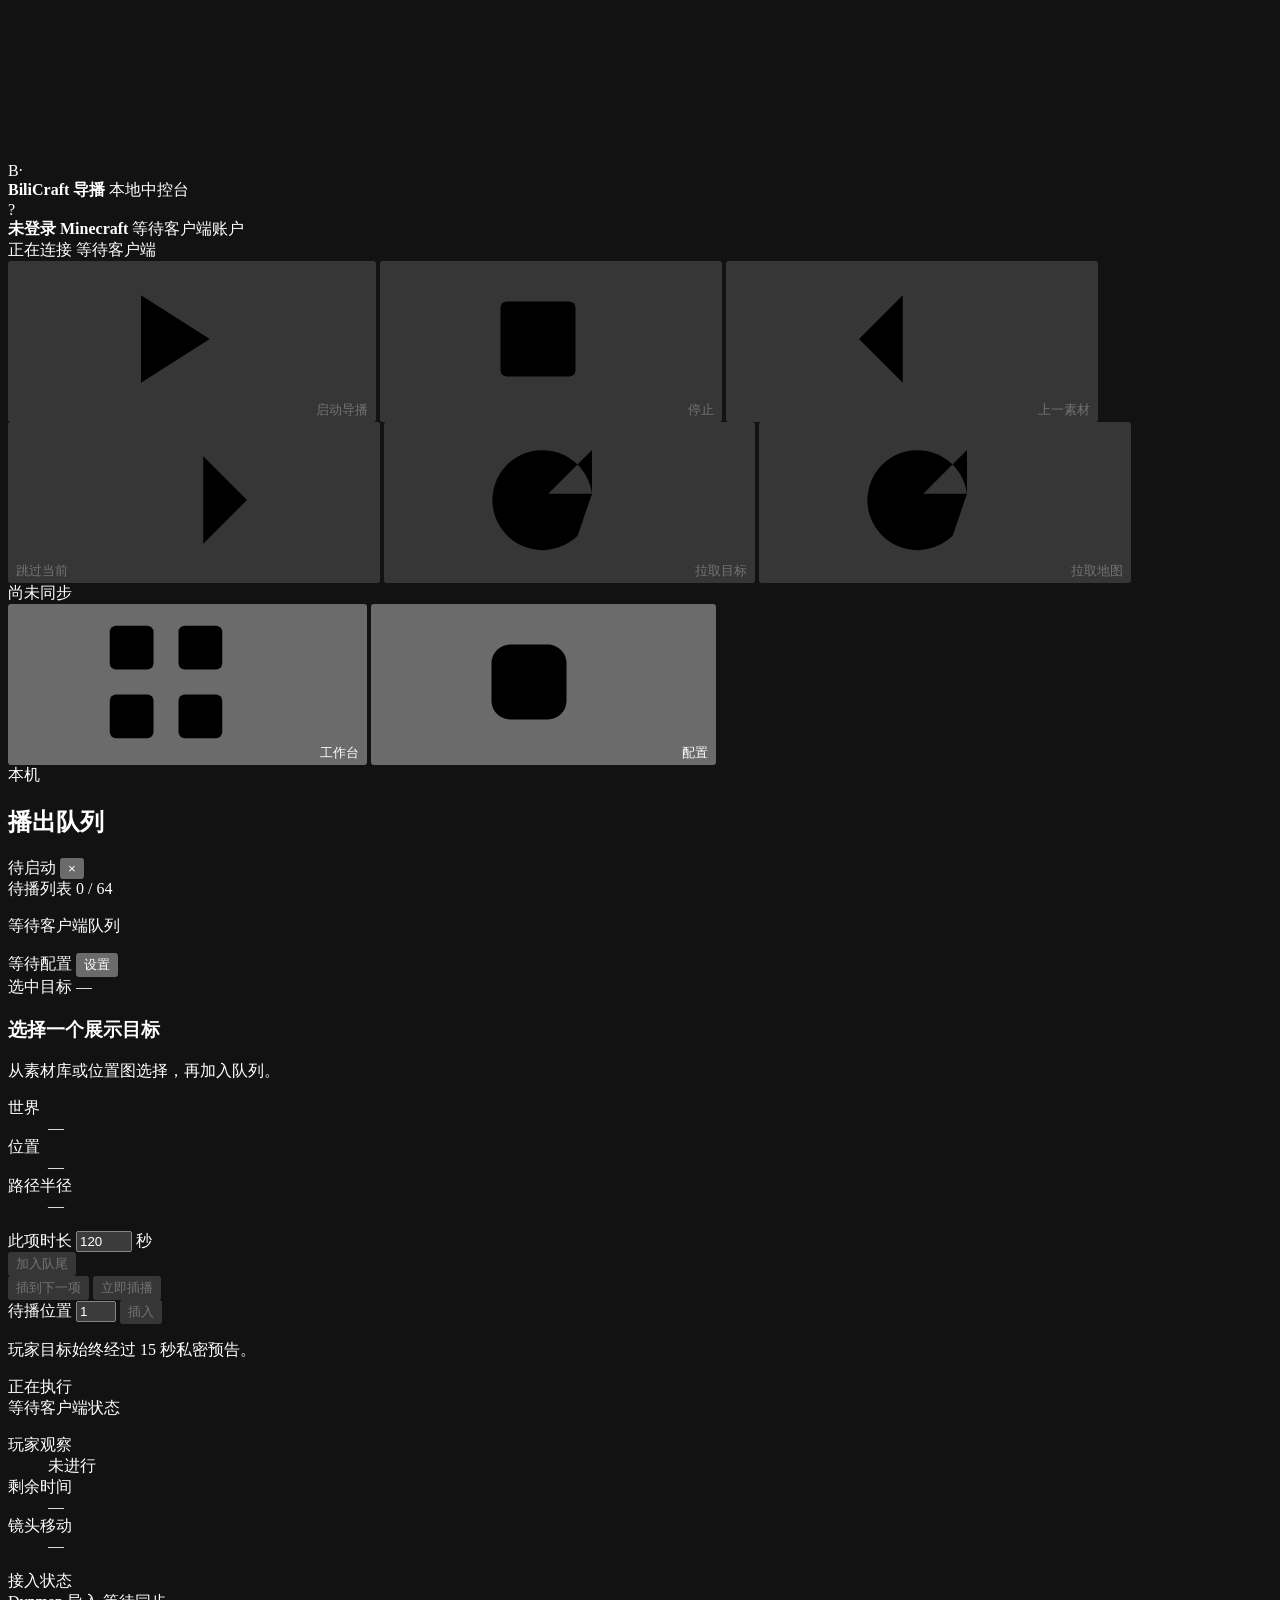
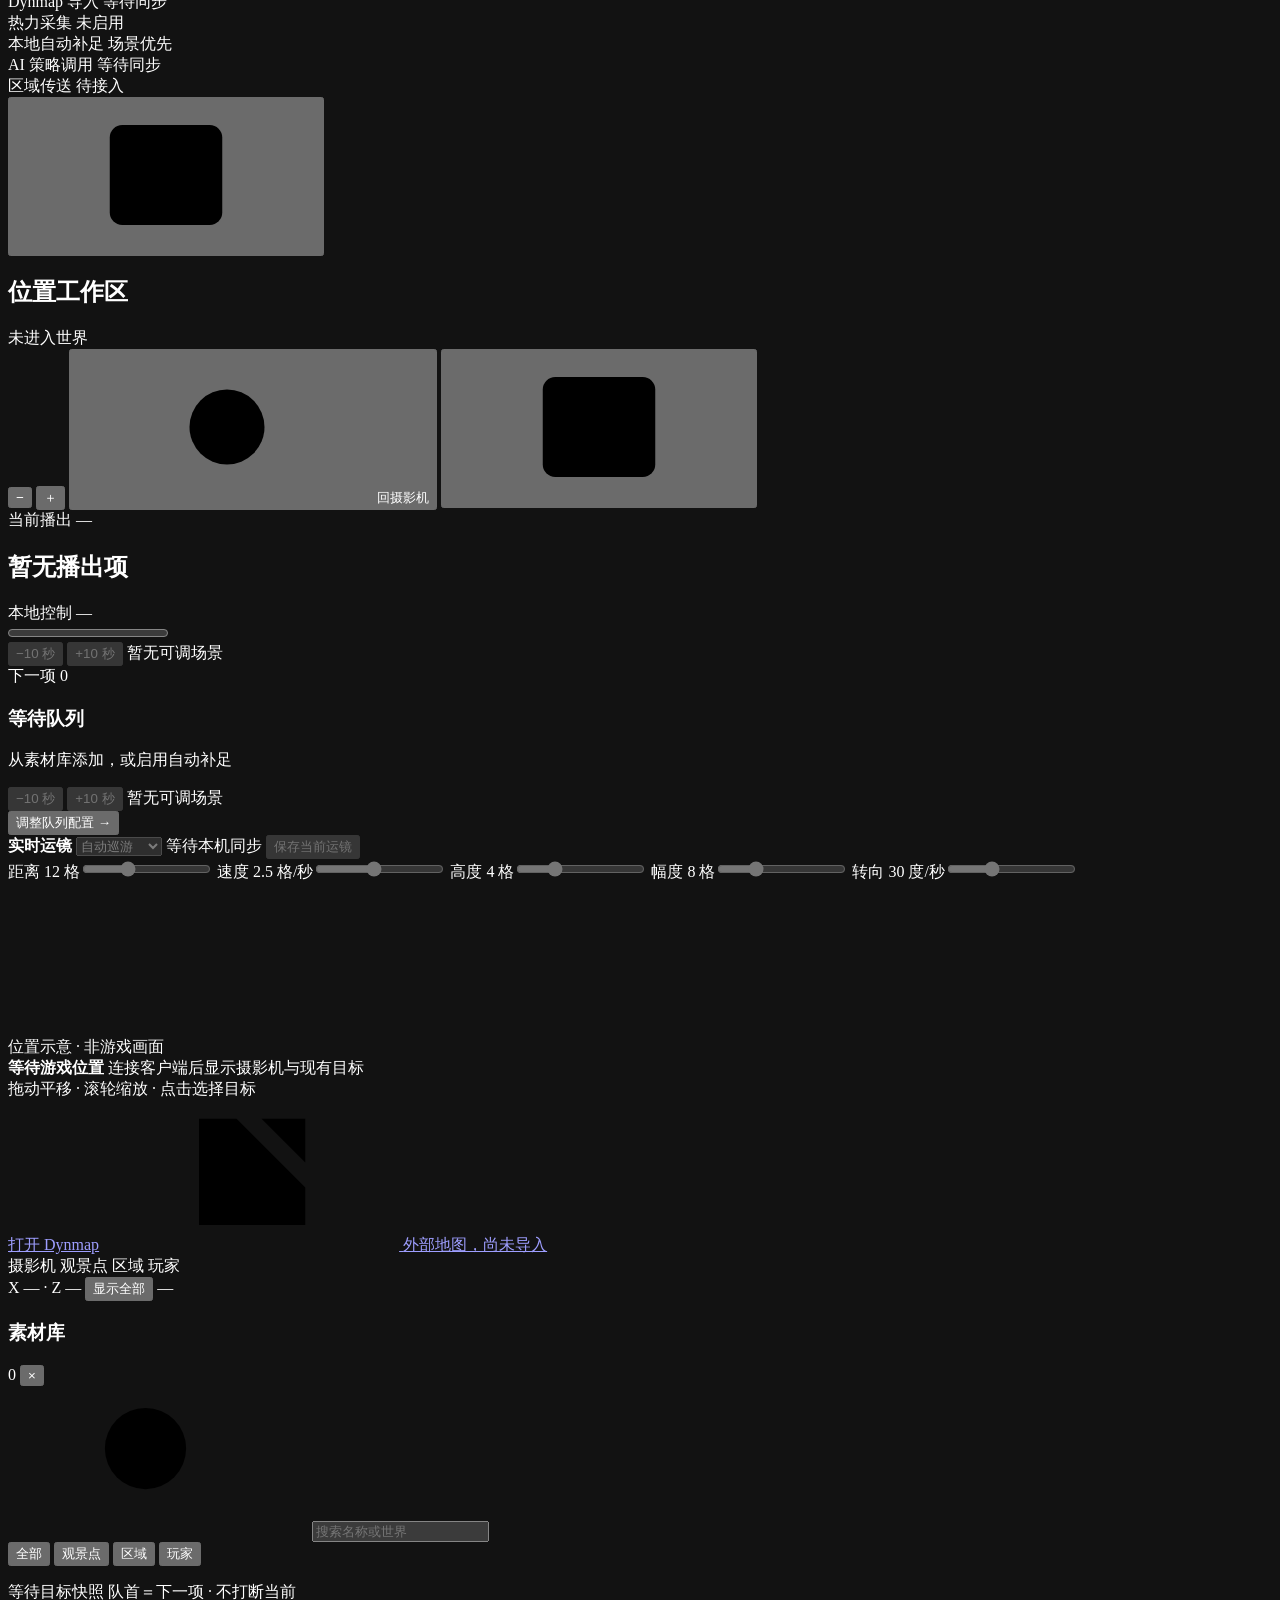
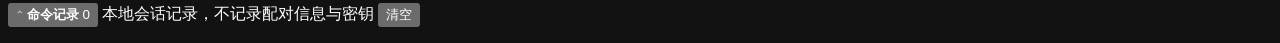
==== client-mod/src/main/resources/assets/bilicraftdirector/control/index.html @ 80de8cc6 "fix: retain full scene library and support same-world scene arrival" ====
<!doctype html>
<html lang="zh-CN">
    <head>
        <meta charset="UTF-8">
        <meta name="viewport" content="width=device-width, initial-scale=1">
        <meta name="color-scheme" content="dark">
        <meta name="referrer" content="no-referrer">
        <title>BiliCraft 导播 · 本地中控</title>
        <link rel="icon" href="data:,">
        <link rel="stylesheet" href="/style.css">
        <script src="/app.js" defer>
        </script>
    </head>
    <body>
        <svg class="icon-defs" xmlns="http://www.w3.org/2000/svg" aria-hidden="true">
            <symbol id="i-grid" viewBox="0 0 24 24">
                <rect x="3" y="3" width="7" height="7" rx="1"/>
                <rect x="14" y="3" width="7" height="7" rx="1"/>
                <rect x="3" y="14" width="7" height="7" rx="1"/>
                <rect x="14" y="14" width="7" height="7" rx="1"/>
            </symbol>
            <symbol id="i-ai" viewBox="0 0 24 24">
                <rect x="6" y="6" width="12" height="12" rx="3"/>
                <path d="M9 1v5m6-5v5M9 18v5m6-5v5M1 9h5m-5 6h5m12-6h5m-5 6h5M10 10h4v4h-4z"/>
            </symbol>
            <symbol id="i-search" viewBox="0 0 24 24">
                <circle cx="10" cy="10" r="6.5"/>
                <path d="m15 15 6 6"/>
            </symbol>
            <symbol id="i-play" viewBox="0 0 24 24">
                <path d="m8 5 11 7-11 7z"/>
            </symbol>
            <symbol id="i-stop" viewBox="0 0 24 24">
                <rect x="6" y="6" width="12" height="12" rx="1"/>
            </symbol>
            <symbol id="i-prev" viewBox="0 0 24 24">
                <path d="m15 5-7 7 7 7"/>
            </symbol>
            <symbol id="i-next" viewBox="0 0 24 24">
                <path d="m9 5 7 7-7 7"/>
            </symbol>
            <symbol id="i-refresh" viewBox="0 0 24 24">
                <path d="M20 11a8 8 0 1 0-2.3 6.7M20 4v7h-7"/>
            </symbol>
            <symbol id="i-focus" viewBox="0 0 24 24">
                <circle cx="12" cy="12" r="6"/>
                <path d="M12 2v5m0 10v5M2 12h5m10 0h5"/>
            </symbol>
            <symbol id="i-panel" viewBox="0 0 24 24">
                <rect x="3" y="4" width="18" height="16" rx="2"/>
                <path d="M9 4v16"/>
            </symbol>
            <symbol id="i-external" viewBox="0 0 24 24">
                <path d="M14 3h7v7m0-7L10 14M10 3H4v17h17v-6"/>
            </symbol>
        </svg>
        <header class="topbar">
            <div class="brand">
                <span class="brand-mark">B<span>·</span>
                </span>
                <div>
                    <strong>BiliCraft 导播</strong>
                    <span class="eyebrow">本地中控台</span>
                </div>
            </div>
            <div id="accountInfo" class="account-info" aria-label="当前 Minecraft 账户">
                <div class="account-avatar">
                    <img id="accountAvatar" alt="当前账户头像" hidden>
                    <span id="accountFallback" aria-hidden="true">?</span>
                </div>
                <div class="account-text">
                    <strong id="accountName">未登录 Minecraft</strong>
                    <span id="accountDetail">等待客户端账户</span>
                </div>
            </div>
            <div class="connection-block">
                <span id="connectionBadge" class="badge offline">
                    <i>
                    </i>
                    <span id="connectionText">正在连接</span>
                </span>
                <span id="serverText" class="server-label">等待客户端</span>
            </div>
            <div class="primary-actions" aria-label="导播控制">
                <button class="button start" id="startButton" data-command="start" disabled>
                    <svg>
                        <use href="#i-play"/>
                    </svg>启动导播</button>
                <button class="button stop" id="stopButton" data-command="stop" disabled>
                    <svg>
                        <use href="#i-stop"/>
                    </svg>停止</button>
                <span class="action-separator">
                </span>
                <button class="button" data-command="previous" title="选择上一素材并立即插播，不回退待播队列" disabled>
                    <svg>
                        <use href="#i-prev"/>
                    </svg>
                    <span>上一素材</span>
                </button>
                <button class="button" data-command="queueSkip" disabled>
                    <span>跳过当前</span>
                    <svg>
                        <use href="#i-next"/>
                    </svg>
                </button>
                <button class="button" id="refreshButton" data-command="refresh" disabled>
                    <svg>
                        <use href="#i-refresh"/>
                    </svg>
                    <span>拉取目标</span>
                </button>
                <button class="button" id="mapRefreshButton" data-command="mapRefresh" title="由客户端直连当前世界已配置的地图外链，手动导入标记与区域" disabled>
                    <svg><use href="#i-refresh"/></svg>
                    <span>拉取地图</span>
                </button>
            </div>
            <span id="lastUpdate" class="last-update">尚未同步</span>
        </header>
        <div class="app-body">
            <nav class="rail" aria-label="主导航">
                <button class="nav-button active" id="workspaceTab" aria-selected="true">
                    <svg>
                        <use href="#i-grid"/>
                    </svg>
                    <span>工作台</span>
                </button>
                <button class="nav-button" id="settingsTab" aria-selected="false">
                    <svg>
                        <use href="#i-ai"/>
                    </svg>
                    <span>配置</span>
                </button>
                <div class="rail-bottom">
                    <span class="local-dot">
                    </span>
                    <span>本机</span>
                </div>
            </nav>
            <main class="main-area">
                <section id="workView" class="work-view" aria-label="导播工作台">
                    <aside class="inspector" aria-label="待播队列与素材操作">
                        <div class="panel-heading">
                            <h2>播出队列</h2>
                            <span id="runState" class="badge">待启动</span>
                            <button class="icon-button close-inspector" id="closeInspector" aria-label="关闭左侧播出队列">×</button>
                        </div>
                        <section class="pending-section">
                            <div class="section-label">待播列表 <span id="queueCapacity">0 / 64</span>
                            </div>
                            <p id="queueStatus" class="field-help">等待客户端队列</p>
                            <div id="pendingQueue" class="pending-queue" role="list" aria-label="待播顺序">
                            </div>
                            <div class="queue-summary">
                                <span id="queueAutoSummary">等待配置</span>
                                <button id="editQueueSettings" class="text-button">设置</button>
                            </div>
                        </section>
                        <section class="inspector-section selection-section">
                            <div class="section-label">选中目标 <span id="selectionKind">—</span>
                            </div>
                            <h3 id="selectionName">选择一个展示目标</h3>
                            <p id="selectionDescription" class="muted">从素材库或位置图选择，再加入队列。</p>
                            <dl class="details-grid">
                                <dt>世界</dt>
                                <dd id="selectionWorld">—</dd>
                                <dt>位置</dt>
                                <dd id="selectionCoordinates">—</dd>
                                <dt>路径半径</dt>
                                <dd id="selectionRadius">—</dd>
                            </dl>
                            <div class="entry-duration-row">
                                <label for="entryDuration">此项时长</label>
                                <input id="entryDuration" type="number" min="30" max="600" step="1" value="120" required>
                                <span id="entryDurationUnit">秒</span>
                            </div>
                            <button id="queueAppend" class="button accent wide" disabled>加入队尾</button>
                            <div class="selection-actions">
                                <button id="queueNext" class="button" disabled>插到下一项</button>
                                <button id="showSelected" class="button" disabled>立即插播</button>
                            </div>
                            <form id="queueInsertForm" class="queue-insert-form">
                                <label for="queuePosition">待播位置</label>
                                <input id="queuePosition" type="number" min="1" max="1" step="1" required value="1">
                                <button id="queueInsert" class="button compact" type="submit" disabled>插入</button>
                            </form>
                            <p id="selectionStatus" class="field-help">玩家目标始终经过 15 秒私密预告。</p>
                        </section>
                        <section class="inspector-section runtime-section">
                            <div class="section-label">正在执行</div>
                            <div id="runtimeStatus" class="runtime-status">等待客户端状态</div>
                            <dl class="details-grid">
                                <dt>玩家观察</dt>
                                <dd id="observationState">未进行</dd>
                                <dt>剩余时间</dt>
                                <dd id="observationCountdown">—</dd>
                                <dt>镜头移动</dt>
                                <dd id="motionState">—</dd>
                            </dl>
                        </section>
                        <section class="inspector-section capability-section">
                            <div class="section-label">接入状态</div>
                            <div>
                                <span>Dynmap 导入</span>
                                <span id="mapCapability">等待同步</span>
                            </div>
                            <div>
                                <span>热力采集</span>
                                <span id="heatCapability">未启用</span>
                            </div>
                            <div>
                                <span>本地自动补足</span>
                                <span>场景优先</span>
                            </div>
                            <div>
                                <span>AI 策略调用</span>
                                <span id="aiCapability">等待同步</span>
                            </div>
                            <div>
                                <span>区域传送</span>
                                <span id="teleportCapability">待接入</span>
                            </div>
                        </section>
                    </aside>
                    <section class="map-workspace" aria-labelledby="mapTitle">
                        <div class="map-toolbar">
                            <div class="map-title">
                                <button class="icon-button inspector-toggle" id="openInspector" aria-label="打开左侧播出队列">
                                    <svg>
                                        <use href="#i-panel"/>
                                    </svg>
                                </button>
                                <h2 id="mapTitle">位置工作区</h2>
                                <span id="mapWorldLabel" class="world-label">未进入世界</span>
                            </div>
                            <div class="map-tools">
                                <button class="icon-button" id="zoomOut" aria-label="缩小">−</button>
                                <button class="icon-button" id="zoomIn" aria-label="放大">＋</button>
                                <button class="button compact" id="centerCamera">
                                    <svg>
                                        <use href="#i-focus"/>
                                    </svg>回摄影机</button>
                                <button id="openLibrary" class="icon-button library-toggle" aria-label="打开右侧素材库">
                                    <svg>
                                        <use href="#i-panel"/>
                                    </svg>
                                </button>
                            </div>
                        </div>
                        <div class="broadcast-strip" aria-label="当前播出与下一项">
                            <section class="on-air-block">
                                <div class="broadcast-eyebrow">
                                    <span class="on-air-indicator">
                                    </span>
                                    <span id="currentEntryLabel">当前播出</span>
                                    <span id="currentEntrySource" class="source-tag">—</span>
                                </div>
                                <h2 id="currentEntryName">暂无播出项</h2>
                                <div class="broadcast-meta">
                                    <span id="currentEntryKind">本地控制</span>
                                    <span id="currentEntryTime">—</span>
                                </div>
                                <progress id="currentEntryProgress" class="broadcast-progress" max="100" value="0" aria-label="当前播出项进度">
                                </progress>
                                <div class="duration-adjustments" aria-label="调整当前播出时长">
                                    <button class="duration-adjust" type="button" data-duration-card="current" data-delta-seconds="-10" aria-label="当前播出减少10秒" title="当前播出减少10秒，不低于30秒总时长" disabled>−10 秒</button>
                                    <button class="duration-adjust" type="button" data-duration-card="current" data-delta-seconds="10" aria-label="当前播出增加10秒" title="当前播出增加10秒，不超过600秒总时长" disabled>+10 秒</button>
                                    <span id="currentDurationHint" class="duration-hint">暂无可调场景</span>
                                </div>
                            </section>
                            <section class="up-next-block">
                                <div class="broadcast-eyebrow">下一项 <span id="pendingCount" class="count">0</span>
                                </div>
                                <h3 id="nextEntryName">等待队列</h3>
                                <p id="nextEntryMeta">从素材库添加，或启用自动补足</p>
                                <div class="duration-adjustments" aria-label="调整下一项时长">
                                    <button class="duration-adjust" type="button" data-duration-card="next" data-delta-seconds="-10" aria-label="下一项减少10秒" title="下一项减少10秒，不低于30秒；不会自动开播" disabled>−10 秒</button>
                                    <button class="duration-adjust" type="button" data-duration-card="next" data-delta-seconds="10" aria-label="下一项增加10秒" title="下一项增加10秒，不超过600秒；不会自动开播" disabled>+10 秒</button>
                                    <span id="nextDurationHint" class="duration-hint">暂无可调场景</span>
                                </div>
                                <button class="text-button" id="openQueueSettings">调整队列配置 →</button>
                            </section>
                        </div>
                        <section class="live-camera-panel" aria-label="实时运镜">
                            <div class="live-camera-heading">
                                <strong>实时运镜</strong>
                                <select id="liveCameraMode" aria-label="实时运镜模式" disabled>
                                    <option value="AUTO">自动巡游</option>
                                    <option value="FOLLOW">后侧跟拍</option>
                                    <option value="ORBIT">环绕</option>
                                    <option value="DOLLY">推进 / 拉远</option>
                                    <option value="TRUCK">横移</option>
                                    <option value="CRANE">升降</option>
                                    <option value="PAN">摇镜</option>
                                    <option value="STATIC">固定机位</option>
                                </select>
                                <span id="liveCameraStatus">等待本机同步</span>
                                <button id="saveLiveCamera" class="button compact" disabled>保存当前运镜</button>
                            </div>
                            <div class="live-camera-sliders">
                                <label>距离 <output id="liveRadiusValue">12 格</output><input id="liveRadius" data-camera-setting="radius" aria-label="实时镜头距离" type="range" min="6" max="24" step="0.5" value="12" disabled></label>
                                <label>速度 <output id="liveSpeedValue">2.5 格/秒</output><input id="liveSpeed" data-camera-setting="speed" aria-label="实时移动速度" type="range" min="0.5" max="5" step="0.1" value="2.5" disabled></label>
                                <label>高度 <output id="liveHeightOffsetValue">4 格</output><input id="liveHeightOffset" data-camera-setting="heightOffset" aria-label="实时机位高度" type="range" min="1" max="12" step="0.5" value="4" disabled></label>
                                <label>幅度 <output id="liveMotionAmplitudeValue">8 格</output><input id="liveMotionAmplitude" data-camera-setting="motionAmplitude" aria-label="实时运动幅度" type="range" min="2" max="24" step="0.5" value="8" disabled></label>
                                <label>转向 <output id="liveTurnRateDegreesPerSecondValue">30 度/秒</output><input id="liveTurnRateDegreesPerSecond" data-camera-setting="turnRateDegreesPerSecond" aria-label="实时转向速度" type="range" min="6" max="80" step="1" value="30" disabled></label>
                            </div>
                        </section>
                        <div class="map-canvas-wrap" id="mapContainer">
                            <canvas id="mapCanvas" role="img" aria-label="摄影机与展示目标的位置示意图">
                            </canvas>
                            <div class="map-caption">
                                <span class="small-dot">
                                </span>位置示意 · 非游戏画面</div>
                            <div class="map-empty" id="mapEmpty">
                                <strong>等待游戏位置</strong>
                                <span>连接客户端后显示摄影机与现有目标</span>
                            </div>
                            <div class="map-help">拖动平移 · 滚轮缩放 · 点击选择目标</div>
                            <a id="dynmapLink" class="dynmap-link" href="https://map.bilicraft.com/s2/hyperion/" target="_blank" rel="noopener noreferrer">打开 Dynmap<svg>
                                    <use href="#i-external"/>
                                </svg>
                                <span>外部地图，尚未导入</span>
                            </a>
                        </div>
                        <div class="map-footer">
                            <div class="map-legend">
                                <span>
                                    <i class="legend-camera">
                                    </i>摄影机</span>
                                <span>
                                    <i class="kind-dot viewpoint">
                                    </i>观景点</span>
                                <span>
                                    <i class="kind-dot area">
                                    </i>区域</span>
                                <span>
                                    <i class="kind-dot player">
                                    </i>玩家</span>
                            </div>
                            <span id="cursorCoordinates" class="coordinates">X — · Z —</span>
                            <button id="fitTargets" class="text-button">显示全部</button>
                            <span id="mapScale" class="scale-label">—</span>
                        </div>
                    </section>
                    <aside class="target-library" aria-labelledby="libraryTitle">
                        <div class="panel-heading">
                            <h1 id="libraryTitle">素材库</h1>
                            <span id="targetCount" class="count">0</span>
                            <button class="icon-button close-library" id="closeLibrary" aria-label="关闭右侧素材库">×</button>
                        </div>
                        <label class="search-box">
                            <svg>
                                <use href="#i-search"/>
                            </svg>
                            <input id="targetSearch" type="search" placeholder="搜索名称或世界" autocomplete="off" aria-label="搜索展示目标">
                        </label>
                        <div class="target-filters" aria-label="目标分类">
                            <button class="active" data-kind="ALL" aria-pressed="true">全部</button>
                            <button data-kind="VIEWPOINT" aria-pressed="false">观景点</button>
                            <button data-kind="AREA" aria-pressed="false">区域</button>
                            <button data-kind="PLAYER" aria-pressed="false">玩家</button>
                        </div>
                        <ul id="targetsList" class="targets-list" aria-label="展示目标列表">
                        </ul>
                        <div class="library-footer">
                            <span id="targetSource">等待目标快照</span>
                            <span>队首＝下一项 · 不打断当前</span>
                        </div>
                    </aside>
                </section>
                <section id="settingsView" class="settings-view" hidden aria-labelledby="settingsTitle">
                    <header class="settings-page-heading">
                        <div>
                            <span class="eyebrow">CLIENT CONFIGURATION</span>
                            <h1 id="settingsTitle">本机配置</h1>
                            <p>所有已实现的本机设置集中在这里。编辑草稿独立保留，应用后由客户端保存。</p>
                        </div>
                        <span class="badge" id="settingsConnection">等待同步</span>
                    </header>
                    <nav class="settings-tabs" aria-label="配置分类">
                        <button data-config-tab="camera" class="active" aria-pressed="true">运镜</button>
                        <button data-config-tab="queue" aria-pressed="false">队列</button>
                        <button data-config-tab="ai" aria-pressed="false">AI 提供方</button>
                        <button data-config-tab="map" aria-pressed="false">地图数据</button>
                        <button data-config-tab="rules" aria-pressed="false">规则与能力</button>
                    </nav>
                    <section id="cameraConfig" class="configuration-panel" aria-label="运镜配置">
                        <div class="configuration-heading">
                            <h2>运镜参数</h2>
                            <p>选择镜头模式并调整构图。客户端负责平滑移动，场景机位受各自路径范围限制。</p>
                        </div>
                        <div class="configuration-columns">
                            <section class="configuration-card camera-settings-card">
                                <div class="section-label">镜头参数 <span id="cameraDraftStatus">已同步</span>
                                </div>
                                <form id="cameraForm">
                                    <label class="slider-label" for="cameraMode">运镜模式</label>
                                    <select id="cameraMode" class="camera-mode-select">
                                        <option value="AUTO">自动 · 区域巡游 / 静止环绕 / 移动跟拍</option>
                                        <option value="FOLLOW">跟拍 · 保持目标后侧机位</option>
                                        <option value="ORBIT">环绕 · 围绕目标缓慢旋转</option>
                                        <option value="DOLLY">推进 / 拉远 · 往返改变距离</option>
                                        <option value="TRUCK">横移 · 沿目标侧面移动</option>
                                        <option value="CRANE">升降 · 保持水平机位上下移动</option>
                                        <option value="PAN">摇镜 · 固定机位左右扫视</option>
                                        <option value="STATIC">固定机位 · 持续朝向目标</option>
                                    </select>
                                    <p id="cameraModeHelp" class="field-help camera-mode-help"></p>
                                    <label class="slider-label" for="radiusRange">镜头距离 <span>格</span>
                                    </label>
                                    <div class="slider-control">
                                        <input id="radiusRange" type="range" min="6" max="24" step="1" value="12">
                                        <input id="radiusNumber" type="number" min="6" max="24" step="any" required value="12" aria-label="镜头距离数值">
                                    </div>
                                    <label class="slider-label" for="speedRange">移动速度 <span>格 / 秒</span>
                                    </label>
                                    <div class="slider-control">
                                        <input id="speedRange" type="range" min="0.5" max="5" step="0.5" value="2.5">
                                        <input id="speedNumber" type="number" min="0.5" max="5" step="any" required value="2.5" aria-label="移动速度数值">
                                    </div>
                                    <label class="slider-label" for="heightOffsetRange">机位高度偏移 <span>格</span></label>
                                    <div class="slider-control">
                                        <input id="heightOffsetRange" type="range" min="1" max="12" step="0.5" value="4">
                                        <input id="heightOffsetNumber" type="number" min="1" max="12" step="any" required value="4" aria-label="机位高度偏移数值">
                                    </div>
                                    <label class="slider-label" for="motionAmplitudeRange">运动幅度 <span>格</span></label>
                                    <div class="slider-control">
                                        <input id="motionAmplitudeRange" type="range" min="2" max="24" step="1" value="8">
                                        <input id="motionAmplitudeNumber" type="number" min="2" max="24" step="any" required value="8" aria-label="运动幅度数值">
                                    </div>
                                    <label class="slider-label" for="turnRateDegreesPerSecondRange">转向速度上限 <span>度 / 秒</span></label>
                                    <div class="slider-control">
                                        <input id="turnRateDegreesPerSecondRange" type="range" min="6" max="80" step="1" value="30">
                                        <input id="turnRateDegreesPerSecondNumber" type="number" min="6" max="80" step="any" required value="30" aria-label="转向速度上限数值">
                                    </div>
                                    <div class="form-actions">
                                        <button id="saveCamera" class="button" type="submit" disabled>应用并保存</button>
                                        <button class="text-button" id="resetCamera" type="button">放弃草稿</button>
                                    </div>
                                </form>
                                <p id="cameraActual" class="field-help">等待客户端参数</p>
                                <p class="field-help">模式或距离改变后会平滑前往新机位；参数不会自动启动导播。</p>
                            </section>
                            <aside class="configuration-notes">
                                <h3>应用范围</h3>
                                <p>应用并保存后，由 Mod 的同一运镜入口执行。不会启动已经停止的导播。</p>
                                <dl>
                                    <dt>镜头距离</dt>
                                    <dd>6–24 格，数值框支持小数；景点按路径半径收紧。</dd>
                                    <dt>移动速度</dt>
                                    <dd>0.5–5 格 / 秒</dd>
                                    <dt>高度与运动幅度</dt>
                                    <dd>高度偏移 1–12 格；幅度 2–24 格，用于推进、横移、升降、摇镜及自动区域巡游。路径范围不足时自动收紧。</dd>
                                    <dt>转向速度</dt>
                                    <dd>6–80 度 / 秒，越低转头越舒缓。移动速度与转头速度独立调整。</dd>
                                </dl>
                                <p>固定机位和摇镜会先平滑前往机位，再保持位置。跟拍用于玩家时保持后侧构图；用于场景时保持入镜方向。</p>
                                <p>输入界面、玩家预告或权限条件需要暂停时，运镜会继续服从客户端与服务器检查。</p>
                            </aside>
                        </div>
                    </section>
                    <section id="queueConfig" class="configuration-panel" hidden aria-label="队列配置">
                        <div class="configuration-heading">
                            <h2>队列与自动补足</h2>
                            <p>人工安排优先保留；自动候选仅补在队尾，不重排人工项。</p>
                        </div>
                        <div class="configuration-columns">
                            <section class="configuration-card">
                                <form id="queueSettingsForm">
                                    <div class="form-section-heading">
                                        <h3>默认排播方式</h3>
                                        <span id="queueDraftStatus">等待同步</span>
                                    </div>
                                    <label class="checkbox-row prominent-checkbox">
                                        <input id="queueAutoFill" type="checkbox" checked>
                                        <span>自动向队尾补足候选</span>
                                    </label>
                                    <p class="field-help">只从当前世界可用素材补足；候选不足时如实保留空缺。</p>
                                    <label class="setting-label" for="queueBufferSize">前向缓存数量 <span>项</span>
                                    </label>
                                    <input id="queueBufferSize" class="setting-number" type="number" min="1" max="12" step="1" required value="4">
                                    <p class="field-help">默认 4 项，可设置 1–12 项。队列总上限 64 项。</p>
                                    <label class="setting-label" for="queueSceneDuration">默认场景时长 <span>秒</span>
                                    </label>
                                    <input id="queueSceneDuration" class="setting-number" type="number" min="30" max="600" step="1" required value="120">
                                    <p class="field-help">用于观景点与巡游区域。玩家默认随机计划 180–480 秒，可在加入时指定或用 ±10 秒调整，播出时由服务器核准。</p>
                                    <div class="form-actions">
                                        <button id="saveQueueSettings" class="button accent" type="submit" disabled>应用并保存</button>
                                        <button id="resetQueueSettings" class="button" type="button">放弃草稿</button>
                                    </div>
                                    <p id="queueSettingsActual" class="field-help">等待客户端配置</p>
                                </form>
                            </section>
                            <aside class="configuration-notes">
                                <h3>短队列，而非整晚脚本</h3>
                                <p>自动补足只准备后面几项。新增、插入、上移、下移与移除都由客户端维护同一条队列。</p>
                                <p>场景与玩家候选同时可用时，按 80:20 倾向补足；候选不足时使用另一类。每几项的实际比例会有变化。</p>
                                <p>停止导播后，编辑队列不会自动开播；再次启动仍需要明确操作。</p>
                                <dl>
                                    <dt>人工素材</dt>
                                    <dd>标记为“手动”</dd>
                                    <dt>本地自动补足</dt>
                                    <dd>标记为“自动”</dd>
                                    <dt>AI 选点</dt>
                                    <dd>后续接入，仅参与短决策</dd>
                                </dl>
                            </aside>
                        </div>
                    </section>
                    <section id="aiConfig" class="configuration-panel" hidden aria-label="AI 提供方配置">
                        <div class="configuration-heading">
                            <h2>AI 策略提供方 <span id="aiStrategyBadge" class="badge">等待同步</span>
                            </h2>
                            <p>AI 仅选择队列候选，本地完成运镜。默认关闭；启用后按需发起短决策，调用间隔至少 60 秒。</p>
                        </div>
                        <div class="ai-content">
                            <section class="ai-editor">
                                <div class="provider-tabs" aria-label="AI 提供方">
                                    <button data-provider="DEEPSEEK" class="active" aria-pressed="true">
                                        <strong>DeepSeek</strong>
                                        <span>DS</span>
                                    </button>
                                    <button data-provider="OPENAI" aria-pressed="false">
                                        <strong>OpenAI</strong>
                                        <span>GPT</span>
                                    </button>
                                </div>
                                <form id="aiForm">
                                    <div class="form-section-heading">
                                        <h2 id="aiProviderTitle">DeepSeek 配置</h2>
                                        <span id="aiDraftStatus">等待同步</span>
                                    </div>
                                    <label class="checkbox-row ai-enable-row">
                                        <input id="aiEnabled" type="checkbox">
                                        <span>启用 AI 策略选点</span>
                                    </label>
                                    <p class="field-help">随本次配置保存。需完整的地址、模型和密钥；导播停止时不发起策略请求，失败时使用本地选点。</p>
                                    <label for="apiBase">API 基础地址</label>
                                    <input id="apiBase" type="text" inputmode="url" maxlength="1024" autocomplete="off" spellcheck="false" placeholder="https://…">
                                    <p class="field-help">支持 HTTP(S) 基础地址，不包含查询参数、片段或账号密码。</p>
                                    <label for="apiModel">模型 ID</label>
                                    <input id="apiModel" type="text" maxlength="256" autocomplete="off" spellcheck="false" placeholder="填写账号可用的模型 ID">
                                    <p class="field-help">可手填，或保存地址与密钥后测试连接并从返回列表选择。列表可用不代表支持策略调用。</p>
                                    <div class="ai-model-tools">
                                        <button id="testAi" type="button" class="button compact" disabled>测试已保存的连接</button>
                                        <select id="aiModelList" aria-label="连接测试返回的模型列表" disabled>
                                            <option value="">测试后选择模型</option>
                                        </select>
                                    </div>
                                    <p id="aiTestStatus" class="field-help" role="status">连接测试仅请求模型列表，不发起聊天或启用策略。</p>
                                    <div class="label-row">
                                        <label for="apiKey">API Key</label>
                                        <span id="keyPresence" class="muted">尚未同步</span>
                                    </div>
                                    <input id="apiKey" type="password" maxlength="4096" autocomplete="off" spellcheck="false" aria-label="API Key，内容始终遮挡">
                                    <p class="field-help">留空保留已有密钥。支持粘贴，禁止复制或剪切；页面不会读取已保存密钥。</p>
                                    <label class="checkbox-row">
                                        <input id="clearKey" type="checkbox">
                                        <span>明确清除该提供方已保存的密钥</span>
                                    </label>
                                    <div class="form-actions">
                                        <button id="saveAi" type="submit" class="button accent" disabled>保存到客户端本机</button>
                                        <button id="resetAi" type="button" class="button">放弃当前草稿</button>
                                        <span id="aiSaveStatus" class="muted">等待配置状态</span>
                                    </div>
                                </form>
                            </section>
                            <aside class="ai-notes">
                                <h2>配置与运行状态</h2>
                                <dl>
                                    <dt>当前保存的提供方</dt>
                                    <dd id="aiSavedProvider">—</dd>
                                    <dt>本机配置</dt>
                                    <dd id="aiConfigStatus">等待同步</dd>
                                    <dt>模型策略</dt>
                                    <dd id="aiRuntimeStatus">等待同步</dd>
                                    <dt>最近策略状态</dt>
                                    <dd id="aiLastStatus">—</dd>
                                    <dt>下次请求最早</dt>
                                    <dd id="aiNextRequest">—</dd>
                                    <dt>本次会话策略请求</dt>
                                    <dd id="aiRequests">0 次</dd>
                                    <dt>输入 / 输出 Token</dt>
                                    <dd id="aiTokenUsage">0 / 0</dd>
                                    <dt>合计 Token</dt>
                                    <dd id="aiTotalTokens">0</dd>
                                    <dt>用量未返回的请求</dt>
                                    <dd id="aiUnreportedRequests">0 次</dd>
                                </dl>
                                <div class="note-block">
                                    <h3>游戏控制仍由 Mod 执行</h3>
                                    <p>AI 仅建议目标，本地负责移动与运镜。玩家观察的预告、拒绝和世界规则始终生效；人工插入和调整的队列不被 AI 重排。</p>
                                </div>
                                <div class="note-block">
                                    <h3>密钥只留在本机</h3>
                                    <p>密钥仅在保存时提交给此客户端，不发送给游戏服务器。请勿分享包含本机密钥的配置文件。</p>
                                </div>
                            </aside>
                        </div>
                        <section class="decision-preview">
                            <div class="form-section-heading">
                                <h3>AI 决策协议 · 只读预览</h3>
                                <span class="badge warning">不代表实际调用</span>
                            </div>
                            <p>Mod 先过滤不可用素材并评分，AI 只从少量候选返回短 ID，完成一次短决策。此处显示当前请求预览，不代表已有计费调用。</p>
                            <pre id="aiDecisionPreview">等待客户端提供协议预览</pre>
                        </section>
                    </section>
                    <section id="mapConfig" class="configuration-panel" hidden aria-label="地图数据配置与缓存">
                        <div class="configuration-heading">
                            <h2>当前世界地图数据 <span id="mapStatusBadge" class="badge">等待同步</span></h2>
                            <p>为当前服务器与世界保存 Dynmap 外链，客户端直接导入标记和区域。没有导播服务也能配置和拉取，缓存保存在本机。</p>
                        </div>
                        <div class="configuration-columns">
                            <section class="configuration-card">
                                <form id="mapSettingsForm" class="map-settings-form">
                                    <div class="form-section-heading">
                                        <h3>本机地图来源</h3>
                                        <span id="mapDraftStatus">等待同步</span>
                                    </div>
                                    <p id="mapSettingsScope" class="field-help">进入世界后可配置此服务器与世界的地图来源。</p>
                                    <label for="mapLocalBaseUrl">Dynmap 基础 URL</label>
                                    <input id="mapLocalBaseUrl" type="text" inputmode="url" maxlength="1024" autocomplete="off" spellcheck="false" placeholder="https://map.bilicraft.com/s2/hyperion/" disabled>
                                    <p class="field-help">填写地图首页所在地址，不填瓦片或 JSON 文件地址；不包含账号密码、查询参数或片段。</p>
                                    <label for="mapLocalWorld">Dynmap 世界名</label>
                                    <input id="mapLocalWorld" type="text" maxlength="128" autocomplete="off" spellcheck="false" placeholder="例如 Paralon，以 Dynmap 实际世界名为准" disabled>
                                    <p class="field-help">可与游戏世界名不同。本机来源优先；清除后可使用导播服务提供的来源。</p>
                                    <div class="form-actions">
                                        <button id="saveMapSettings" type="submit" class="button accent" disabled>保存本机来源</button>
                                        <button id="resetMapSettings" type="button" class="button" disabled>放弃草稿</button>
                                        <button id="clearMapSettings" type="button" class="text-button" disabled>清空本机来源</button>
                                    </div>
                                    <p class="field-help">保存不会联网下载。保存后点击下方「拉取当前世界地图」；清除时将两个字段同时留空并保存。</p>
                                </form>
                                <dl class="map-data-details">
                                    <dt>当前世界</dt><dd id="mapConfigWorld">—</dd>
                                    <dt>导播服务</dt><dd id="mapServiceStatus">等待同步</dd>
                                    <dt>当前生效来源</dt><dd id="mapSourceKind">等待同步</dd>
                                    <dt>Dynmap 世界映射</dt><dd id="mapMappingStatus">等待同步</dd>
                                    <dt>地图外链</dt><dd id="mapSourceUrl">尚未配置</dd>
                                    <dt>本机导入景点</dt><dd id="mapSceneCount">0 项</dd>
                                    <dt>本机缓存时间</dt><dd id="mapFetchedAt">尚未导入</dd>
                                </dl>
                                <p id="mapImportDetail" class="field-help" role="status">进入观察者模式后，可保存本机来源并手动导入地图。</p>
                                <div class="form-actions">
                                    <button id="mapConfigRefresh" type="button" class="button accent" data-command="mapRefresh" disabled>拉取当前世界地图</button>
                                </div>
                            </section>
                            <aside class="configuration-notes">
                                <h3>本机独立使用</h3>
                                <p>本地巡游、景点队列、AI 选点与运镜均由 Mod 执行。地图来源按服务器地址与游戏世界分别保存，切换服务器或世界会清理未保存草稿。</p>
                                <h3>服务端配置</h3>
                                <p id="mapAdminHelp">管理员使用 <code>/director map set &lt;实际允许世界名&gt; &lt;Dynmap 世界名&gt; &lt;地图基础 URL&gt;</code> 设置对应关系；使用 <code>/director map status &lt;世界名&gt;</code> 查询，<code>/director map clear &lt;世界名&gt;</code> 清除。游戏连接仅下发这份外链信息。</p>
                                <h3>按需更新，低负载</h3>
                                <p>点击按钮后由客户端直连地图外链，不经游戏服务器下载或传输地图 JSON；页面轮询只读取本机状态。当前未启用持续热力采集。</p>
                                <h3>没有导播服务时</h3>
                                <p>照常使用本机地图来源、观景缓存、巡游与队列。玩家跟随仍须由导播服务授权，不会在本地模式下启动。</p>
                            </aside>
                        </div>
                    </section>
                    <section id="rulesConfig" class="configuration-panel" hidden aria-label="服务器规则与接入能力">
                        <div class="configuration-heading">
                            <h2>规则与接入能力</h2>
                            <p>本地巡游、地图、AI 选点、队列与运镜可独立运行；玩家跟随须由服务器负责预告、拒绝与授权。</p>
                        </div>
                        <div class="rules-grid">
                            <article>
                                <span class="rule-number">15 秒</span>
                                <h3>玩家观察预告</h3>
                                <p>定向私密通知后等待服务器授权；玩家可以点击拒绝或加入长期黑名单。</p>
                            </article>
                            <article>
                                <span class="rule-number">10 秒</span>
                                <h3>无动作退出</h3>
                                <p>连续无移动、明显转头或交互时退出玩家观察。</p>
                            </article>
                            <article>
                                <span class="rule-number">服务器权威</span>
                                <h3>拒绝与黑名单</h3>
                                <p>拒绝 24 小时、普通结束 30 分钟冷却；长期黑名单由服务器持久保存。</p>
                            </article>
                            <article>
                                <span class="rule-number">同世界 OP 传送</span>
                                <h3>世界与目标边界</h3>
                                <p>当前世界的场景无需预先加载。远处场景由本人账号发送传送命令，到位后运镜；仍检查世界边界和已知排除区，不自动跨世界。玩家观察继续服从服务端预告与授权。</p>
                            </article>
                        </div>
                        <section class="configuration-card capability-table">
                            <h3>数据与执行能力</h3>
                            <dl>
                                <dt>Dynmap 导入</dt>
                                <dd id="mapRulesStatus">本机配置优先，仅手动直连外链导入，缓存保存在本机</dd>
                                <dt>持续热力采集</dt>
                                <dd>默认关闭，当前未实现采集分析</dd>
                                <dt>AI 策略调用</dt>
                                <dd id="aiRulesStatus">默认关闭，启用后仅选择队列候选；失败回退本地策略</dd>
                                <dt>区域传送</dt>
                                <dd id="teleportRulesStatus">等待客户端同步传送能力</dd>
                            </dl>
                        </section>
                    </section>
                </section>
            </main>
        </div>
        <section id="logPanel" class="log-panel collapsed" aria-label="命令记录">
            <div class="log-heading">
                <button id="logToggle" class="log-toggle" aria-expanded="false">
                    <span class="chevron">⌃</span>
                    <strong>命令记录</strong>
                    <span id="logCount" class="count">0</span>
                </button>
                <span id="logLatest" class="log-latest">本地会话记录，不记录配对信息与密钥</span>
                <button id="clearLogs" class="text-button">清空</button>
            </div>
            <ol id="commandLog" class="command-log">
            </ol>
        </section>
        <div id="feedback" class="feedback" role="status" aria-live="polite" hidden>
        </div>
    </body>
</html>
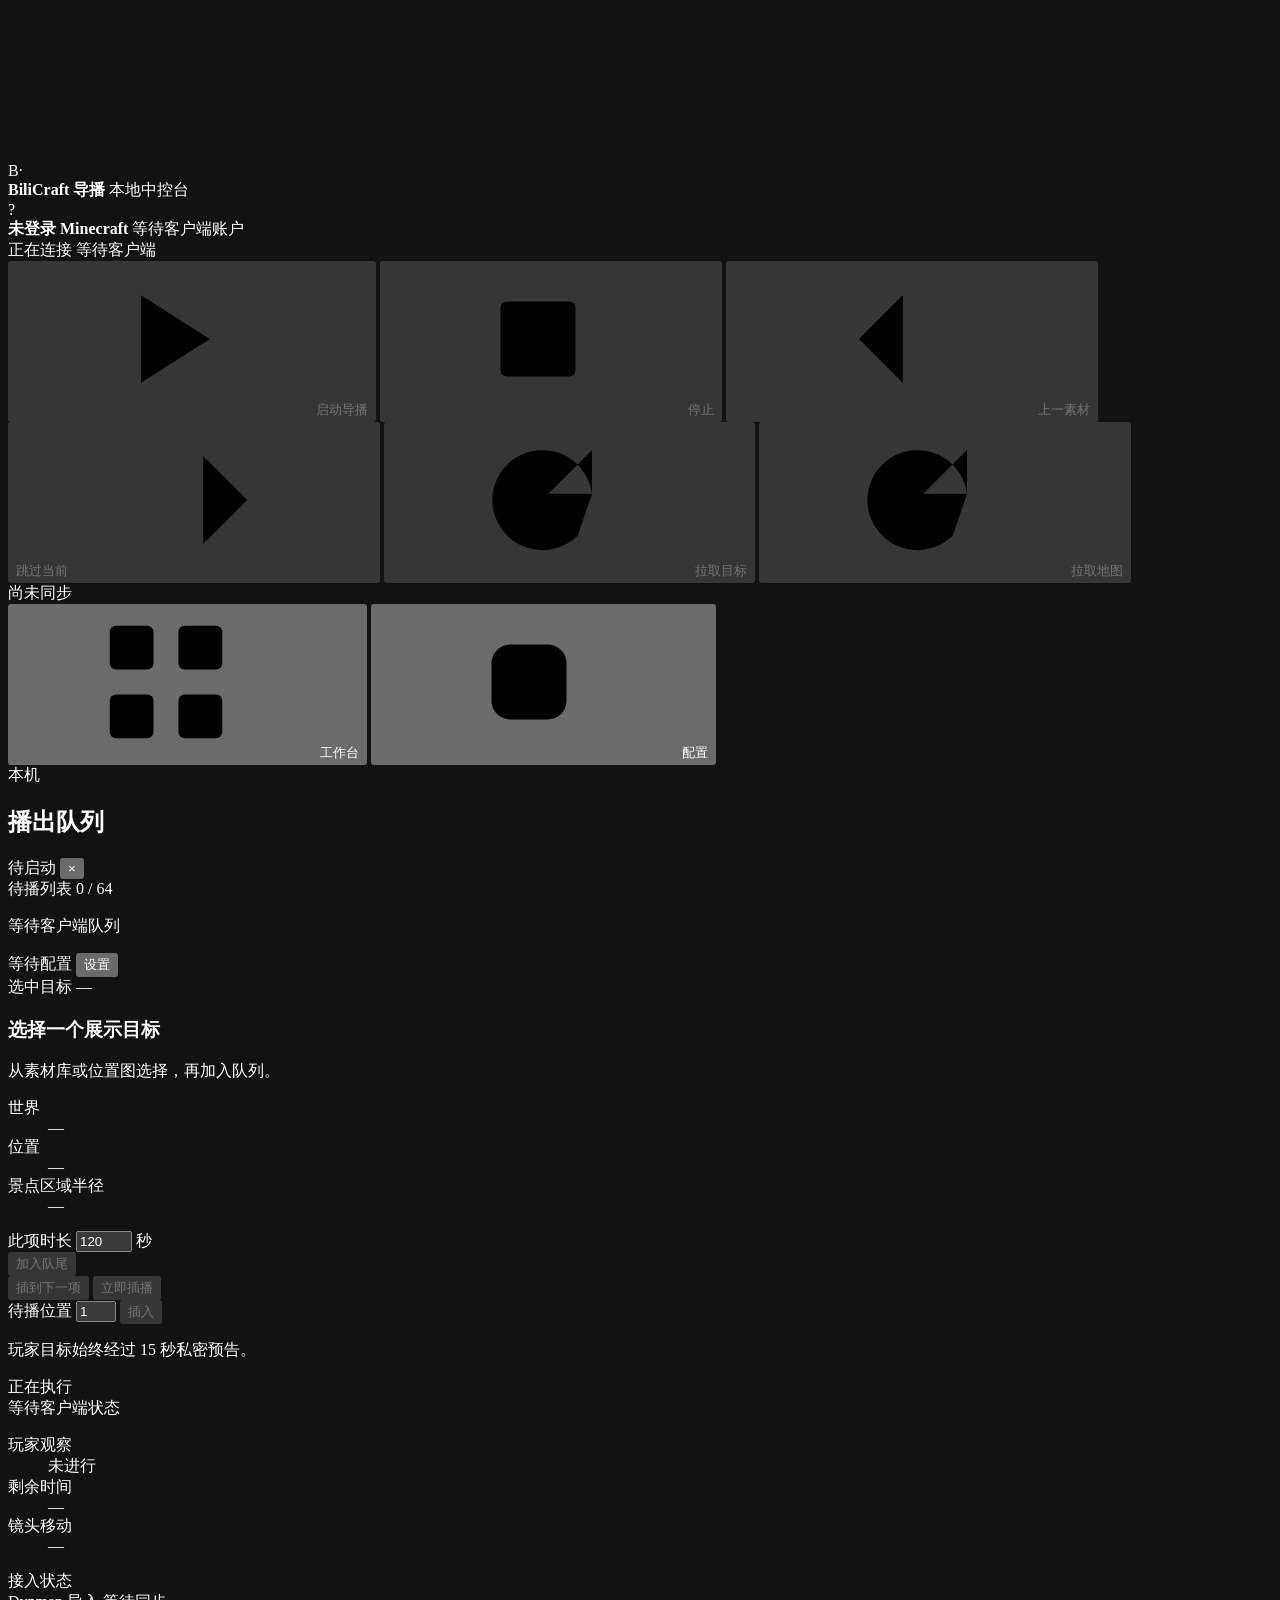
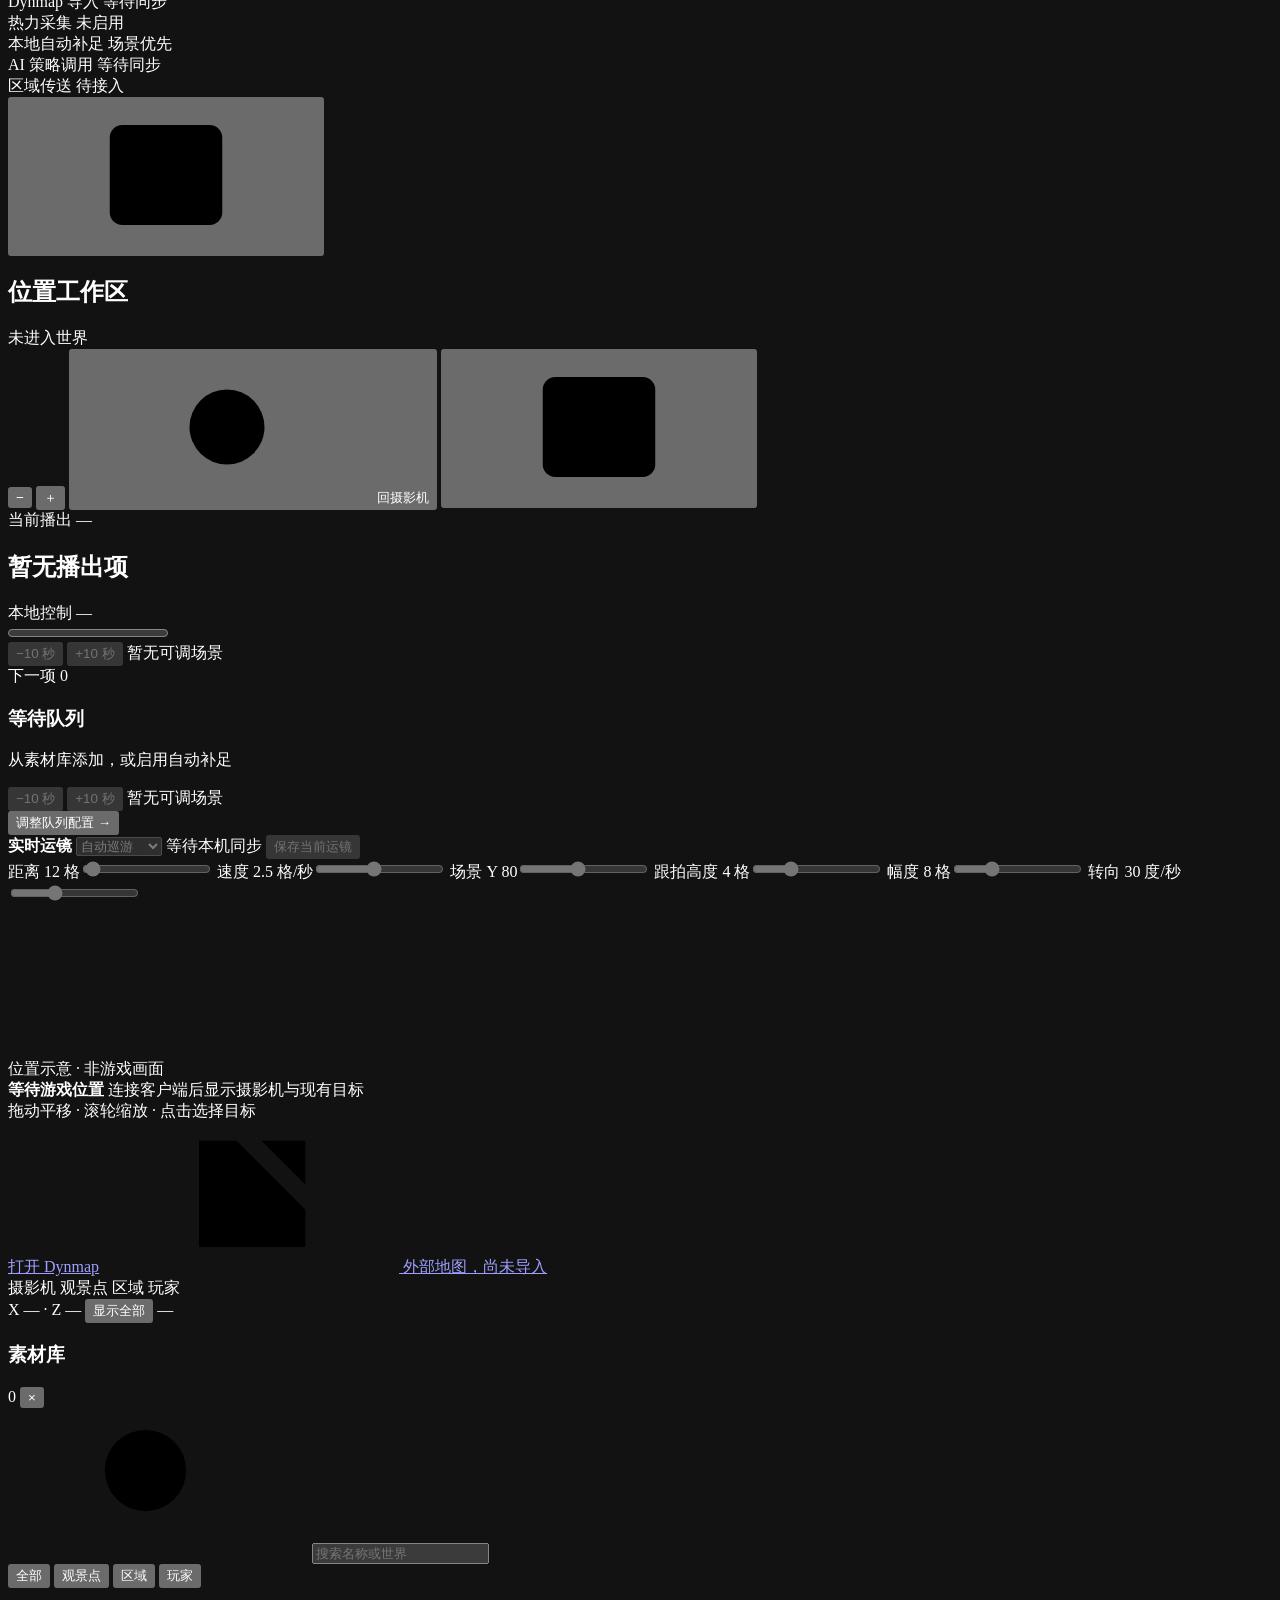
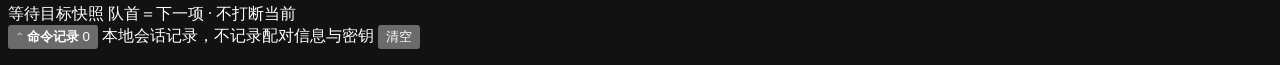
==== commit 9ee8817f: "feat: finalize v0.1.0 patrol policy and camera controls" ====
--- a/client-mod/src/main/resources/assets/bilicraftdirector/control/index.html
+++ b/client-mod/src/main/resources/assets/bilicraftdirector/control/index.html
@@ -166,7 +166,7 @@
                                 <dd id="selectionWorld">—</dd>
                                 <dt>位置</dt>
                                 <dd id="selectionCoordinates">—</dd>
-                                <dt>路径半径</dt>
+                                <dt>景点区域半径</dt>
                                 <dd id="selectionRadius">—</dd>
                             </dl>
                             <div class="entry-duration-row">
@@ -298,9 +298,10 @@
                                 <button id="saveLiveCamera" class="button compact" disabled>保存当前运镜</button>
                             </div>
                             <div class="live-camera-sliders">
-                                <label>距离 <output id="liveRadiusValue">12 格</output><input id="liveRadius" data-camera-setting="radius" aria-label="实时镜头距离" type="range" min="6" max="24" step="0.5" value="12" disabled></label>
+                                <label>距离 <output id="liveRadiusValue">12 格</output><input id="liveRadius" data-camera-setting="radius" aria-label="实时镜头距离" type="range" min="6" max="256" step="0.5" value="12" disabled></label>
                                 <label>速度 <output id="liveSpeedValue">2.5 格/秒</output><input id="liveSpeed" data-camera-setting="speed" aria-label="实时移动速度" type="range" min="0.5" max="5" step="0.1" value="2.5" disabled></label>
-                                <label>高度 <output id="liveHeightOffsetValue">4 格</output><input id="liveHeightOffset" data-camera-setting="heightOffset" aria-label="实时机位高度" type="range" min="1" max="12" step="0.5" value="4" disabled></label>
+                                <label>场景 Y <output id="liveHeightYValue">80</output><input id="liveHeightY" data-camera-setting="heightY" aria-label="实时场景绝对 Y 坐标" type="range" min="-64" max="256" step="0.5" value="80" disabled></label>
+                                <label>跟拍高度 <output id="livePlayerHeightOffsetValue">4 格</output><input id="livePlayerHeightOffset" data-camera-setting="playerHeightOffset" aria-label="实时玩家跟拍高度偏移" type="range" min="1" max="12" step="0.5" value="4" disabled></label>
                                 <label>幅度 <output id="liveMotionAmplitudeValue">8 格</output><input id="liveMotionAmplitude" data-camera-setting="motionAmplitude" aria-label="实时运动幅度" type="range" min="2" max="24" step="0.5" value="8" disabled></label>
                                 <label>转向 <output id="liveTurnRateDegreesPerSecondValue">30 度/秒</output><input id="liveTurnRateDegreesPerSecond" data-camera-setting="turnRateDegreesPerSecond" aria-label="实时转向速度" type="range" min="6" max="80" step="1" value="30" disabled></label>
                             </div>
@@ -387,7 +388,7 @@
                     <section id="cameraConfig" class="configuration-panel" aria-label="运镜配置">
                         <div class="configuration-heading">
                             <h2>运镜参数</h2>
-                            <p>选择镜头模式并调整构图。客户端负责平滑移动，场景机位受各自路径范围限制。</p>
+                            <p>场景和本地巡游直接设置摄影机的绝对 Y 坐标；玩家跟拍随玩家升降，并使用独立的跟拍高度。调整均平滑过渡。</p>
                         </div>
                         <div class="configuration-columns">
                             <section class="configuration-card camera-settings-card">
@@ -409,8 +410,8 @@
                                     <label class="slider-label" for="radiusRange">镜头距离 <span>格</span>
                                     </label>
                                     <div class="slider-control">
-                                        <input id="radiusRange" type="range" min="6" max="24" step="1" value="12">
-                                        <input id="radiusNumber" type="number" min="6" max="24" step="any" required value="12" aria-label="镜头距离数值">
+                                        <input id="radiusRange" type="range" min="6" max="256" step="1" value="12">
+                                        <input id="radiusNumber" type="number" min="6" max="256" step="any" required value="12" aria-label="镜头距离数值">
                                     </div>
                                     <label class="slider-label" for="speedRange">移动速度 <span>格 / 秒</span>
                                     </label>
@@ -418,10 +419,16 @@
                                         <input id="speedRange" type="range" min="0.5" max="5" step="0.5" value="2.5">
                                         <input id="speedNumber" type="number" min="0.5" max="5" step="any" required value="2.5" aria-label="移动速度数值">
                                     </div>
-                                    <label class="slider-label" for="heightOffsetRange">机位高度偏移 <span>格</span></label>
+                                    <label class="slider-label" for="heightYRange">场景绝对 Y 坐标</label>
                                     <div class="slider-control">
-                                        <input id="heightOffsetRange" type="range" min="1" max="12" step="0.5" value="4">
-                                        <input id="heightOffsetNumber" type="number" min="1" max="12" step="any" required value="4" aria-label="机位高度偏移数值">
+                                        <input id="heightYRange" type="range" min="-64" max="256" step="0.5" value="80">
+                                        <input id="heightYNumber" type="number" min="-64" max="256" step="any" required value="80" aria-label="场景绝对 Y 坐标数值">
+                                    </div>
+                                    <p class="field-help">填 120 即机位 Y=120，不叠加景点海拔；升降运镜在此 Y 基准附近运动。</p>
+                                    <label class="slider-label" for="playerHeightOffsetRange">玩家跟拍高度偏移 <span>格</span></label>
+                                    <div class="slider-control">
+                                        <input id="playerHeightOffsetRange" type="range" min="1" max="12" step="0.5" value="4">
+                                        <input id="playerHeightOffsetNumber" type="number" min="1" max="12" step="any" required value="4" aria-label="玩家跟拍高度偏移数值">
                                     </div>
                                     <label class="slider-label" for="motionAmplitudeRange">运动幅度 <span>格</span></label>
                                     <div class="slider-control">
@@ -446,11 +453,11 @@
                                 <p>应用并保存后，由 Mod 的同一运镜入口执行。不会启动已经停止的导播。</p>
                                 <dl>
                                     <dt>镜头距离</dt>
-                                    <dd>6–24 格，数值框支持小数；景点按路径半径收紧。</dd>
+                                    <dd>6–256 格，支持小数；场景镜头不受地图标记半径收紧，玩家跟随距离保持在 24 格以内。</dd>
                                     <dt>移动速度</dt>
                                     <dd>0.5–5 格 / 秒</dd>
                                     <dt>高度与运动幅度</dt>
-                                    <dd>高度偏移 1–12 格；幅度 2–24 格，用于推进、横移、升降、摇镜及自动区域巡游。路径范围不足时自动收紧。</dd>
+                                    <dd>场景绝对 Y 为 −64–256，默认 80，机位仍须位于当前世界高度范围内。玩家跟拍高度为 1–12 格，默认 4 格，随玩家升降。运动幅度仍为 2–24 格。</dd>
                                     <dt>转向速度</dt>
                                     <dd>6–80 度 / 秒，越低转头越舒缓。移动速度与转头速度独立调整。</dd>
                                 </dl>
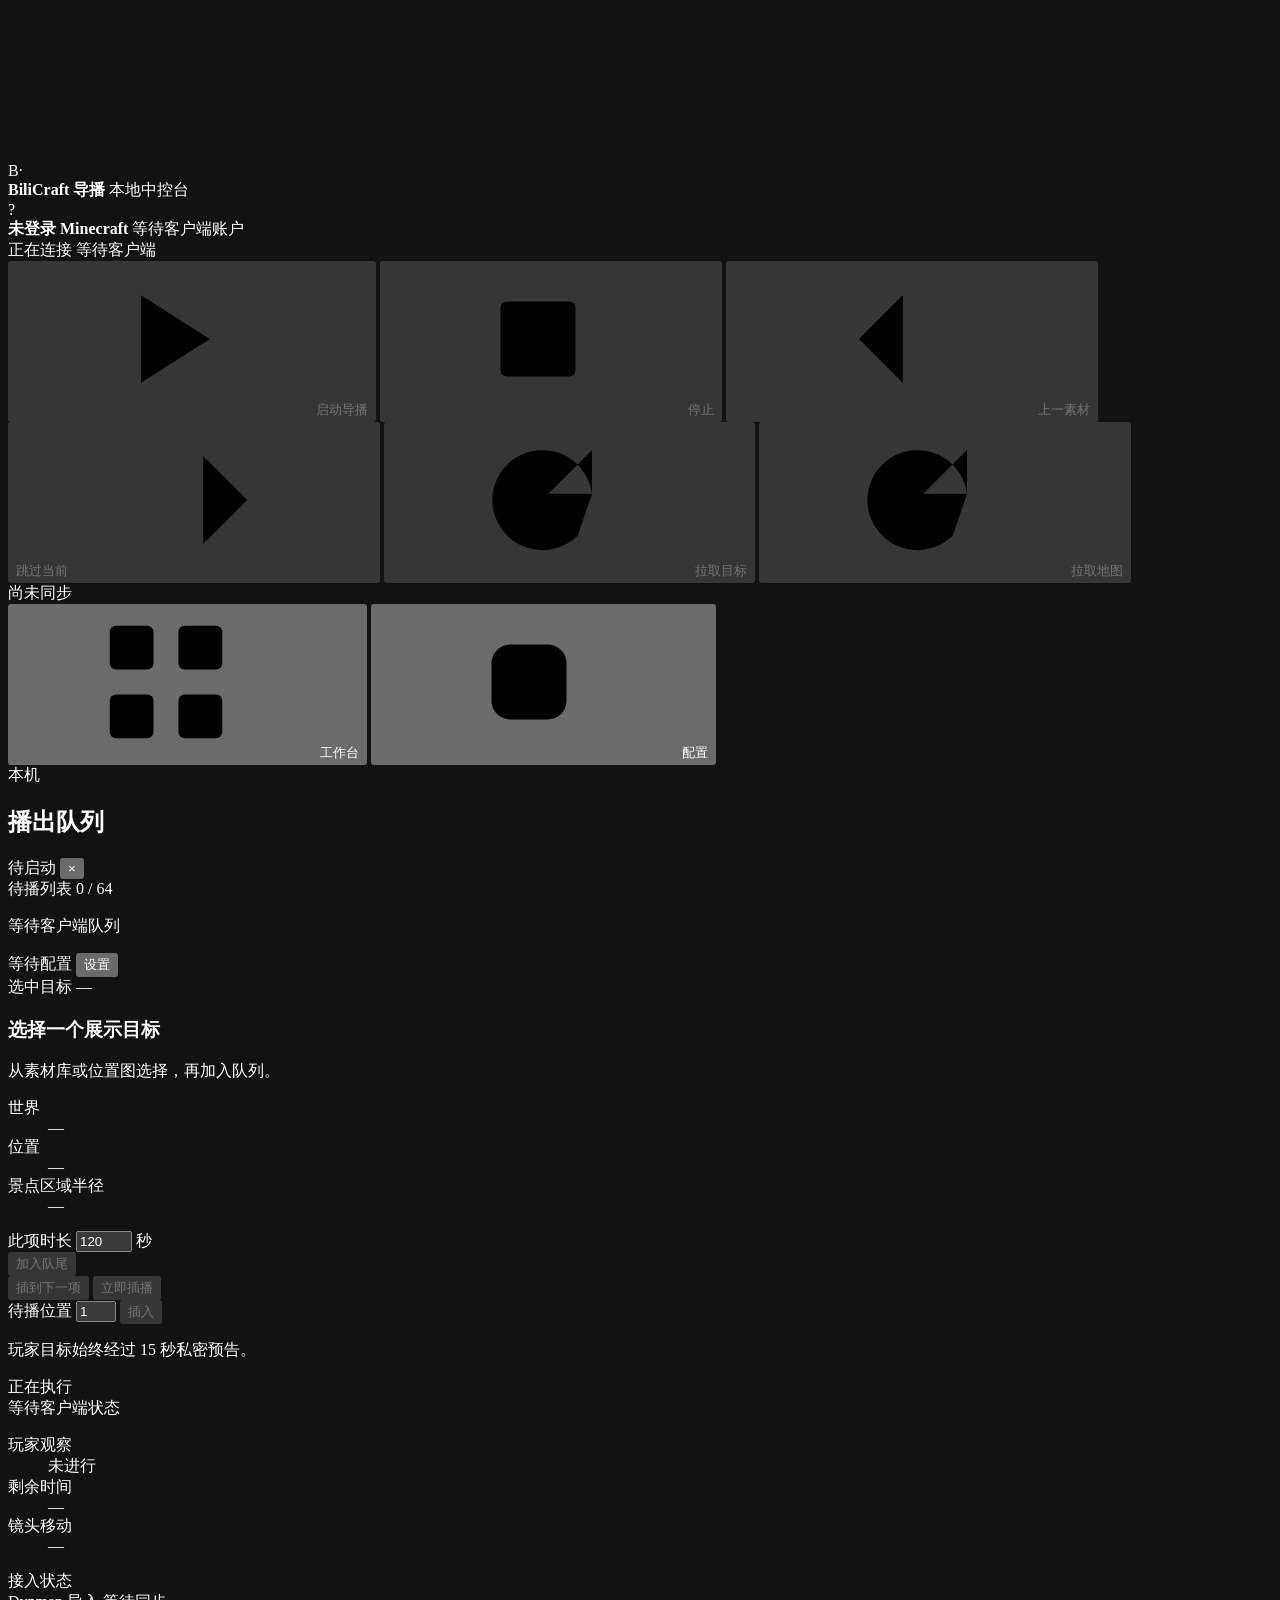
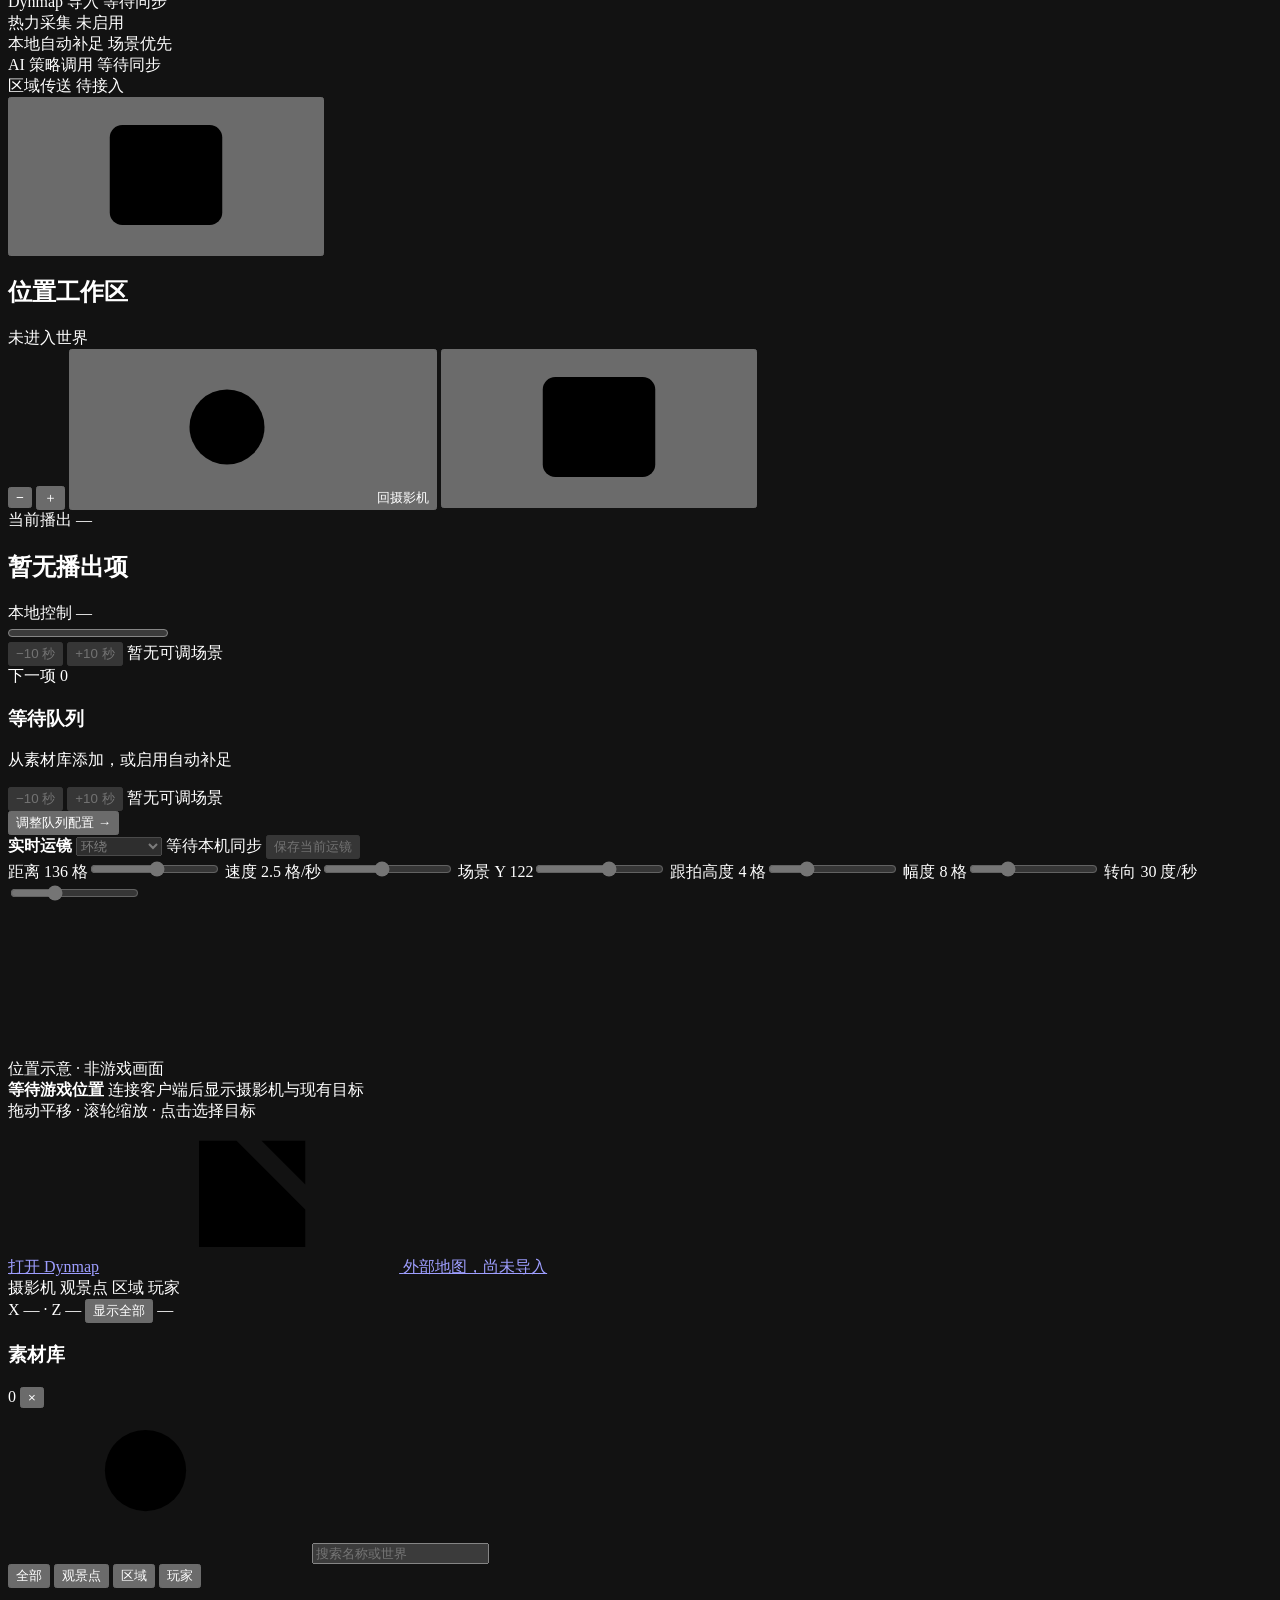
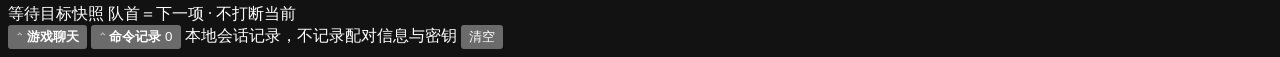
==== commit 673f20eb: "feat: release v0.1.1 with map prefetch chat and scene flight" ====
--- a/client-mod/src/main/resources/assets/bilicraftdirector/control/index.html
+++ b/client-mod/src/main/resources/assets/bilicraftdirector/control/index.html
@@ -287,7 +287,7 @@
                                 <select id="liveCameraMode" aria-label="实时运镜模式" disabled>
                                     <option value="AUTO">自动巡游</option>
                                     <option value="FOLLOW">后侧跟拍</option>
-                                    <option value="ORBIT">环绕</option>
+                                    <option value="ORBIT" selected>环绕</option>
                                     <option value="DOLLY">推进 / 拉远</option>
                                     <option value="TRUCK">横移</option>
                                     <option value="CRANE">升降</option>
@@ -298,9 +298,9 @@
                                 <button id="saveLiveCamera" class="button compact" disabled>保存当前运镜</button>
                             </div>
                             <div class="live-camera-sliders">
-                                <label>距离 <output id="liveRadiusValue">12 格</output><input id="liveRadius" data-camera-setting="radius" aria-label="实时镜头距离" type="range" min="6" max="256" step="0.5" value="12" disabled></label>
+                                <label>距离 <output id="liveRadiusValue">136 格</output><input id="liveRadius" data-camera-setting="radius" aria-label="实时镜头距离" type="range" min="6" max="256" step="0.5" value="136" disabled></label>
                                 <label>速度 <output id="liveSpeedValue">2.5 格/秒</output><input id="liveSpeed" data-camera-setting="speed" aria-label="实时移动速度" type="range" min="0.5" max="5" step="0.1" value="2.5" disabled></label>
-                                <label>场景 Y <output id="liveHeightYValue">80</output><input id="liveHeightY" data-camera-setting="heightY" aria-label="实时场景绝对 Y 坐标" type="range" min="-64" max="256" step="0.5" value="80" disabled></label>
+                                <label>场景 Y <output id="liveHeightYValue">122</output><input id="liveHeightY" data-camera-setting="heightY" aria-label="实时场景绝对 Y 坐标" type="range" min="-64" max="256" step="0.5" value="122" disabled></label>
                                 <label>跟拍高度 <output id="livePlayerHeightOffsetValue">4 格</output><input id="livePlayerHeightOffset" data-camera-setting="playerHeightOffset" aria-label="实时玩家跟拍高度偏移" type="range" min="1" max="12" step="0.5" value="4" disabled></label>
                                 <label>幅度 <output id="liveMotionAmplitudeValue">8 格</output><input id="liveMotionAmplitude" data-camera-setting="motionAmplitude" aria-label="实时运动幅度" type="range" min="2" max="24" step="0.5" value="8" disabled></label>
                                 <label>转向 <output id="liveTurnRateDegreesPerSecondValue">30 度/秒</output><input id="liveTurnRateDegreesPerSecond" data-camera-setting="turnRateDegreesPerSecond" aria-label="实时转向速度" type="range" min="6" max="80" step="1" value="30" disabled></label>
@@ -399,7 +399,7 @@
                                     <select id="cameraMode" class="camera-mode-select">
                                         <option value="AUTO">自动 · 区域巡游 / 静止环绕 / 移动跟拍</option>
                                         <option value="FOLLOW">跟拍 · 保持目标后侧机位</option>
-                                        <option value="ORBIT">环绕 · 围绕目标缓慢旋转</option>
+                                        <option value="ORBIT" selected>环绕 · 围绕目标缓慢旋转</option>
                                         <option value="DOLLY">推进 / 拉远 · 往返改变距离</option>
                                         <option value="TRUCK">横移 · 沿目标侧面移动</option>
                                         <option value="CRANE">升降 · 保持水平机位上下移动</option>
@@ -410,8 +410,8 @@
                                     <label class="slider-label" for="radiusRange">镜头距离 <span>格</span>
                                     </label>
                                     <div class="slider-control">
-                                        <input id="radiusRange" type="range" min="6" max="256" step="1" value="12">
-                                        <input id="radiusNumber" type="number" min="6" max="256" step="any" required value="12" aria-label="镜头距离数值">
+                                        <input id="radiusRange" type="range" min="6" max="256" step="1" value="136">
+                                        <input id="radiusNumber" type="number" min="6" max="256" step="any" required value="136" aria-label="镜头距离数值">
                                     </div>
                                     <label class="slider-label" for="speedRange">移动速度 <span>格 / 秒</span>
                                     </label>
@@ -421,10 +421,10 @@
                                     </div>
                                     <label class="slider-label" for="heightYRange">场景绝对 Y 坐标</label>
                                     <div class="slider-control">
-                                        <input id="heightYRange" type="range" min="-64" max="256" step="0.5" value="80">
-                                        <input id="heightYNumber" type="number" min="-64" max="256" step="any" required value="80" aria-label="场景绝对 Y 坐标数值">
-                                    </div>
-                                    <p class="field-help">填 120 即机位 Y=120，不叠加景点海拔；升降运镜在此 Y 基准附近运动。</p>
+                                        <input id="heightYRange" type="range" min="-64" max="256" step="0.5" value="122">
+                                        <input id="heightYNumber" type="number" min="-64" max="256" step="any" required value="122" aria-label="场景绝对 Y 坐标数值">
+                                    </div>
+                                    <p class="field-help">默认机位 Y=122，不叠加景点海拔；升降运镜在此 Y 基准附近运动。</p>
                                     <label class="slider-label" for="playerHeightOffsetRange">玩家跟拍高度偏移 <span>格</span></label>
                                     <div class="slider-control">
                                         <input id="playerHeightOffsetRange" type="range" min="1" max="12" step="0.5" value="4">
@@ -450,6 +450,7 @@
                             </section>
                             <aside class="configuration-notes">
                                 <h3>应用范围</h3>
+                                <p>默认使用环绕：距离 136 格、速度 2.5 格 / 秒、场景 Y=122、跟拍高度 4 格、幅度 8 格、转向 30 度 / 秒。已保存的参数优先。</p>
                                 <p>应用并保存后，由 Mod 的同一运镜入口执行。不会启动已经停止的导播。</p>
                                 <dl>
                                     <dt>镜头距离</dt>
@@ -457,7 +458,7 @@
                                     <dt>移动速度</dt>
                                     <dd>0.5–5 格 / 秒</dd>
                                     <dt>高度与运动幅度</dt>
-                                    <dd>场景绝对 Y 为 −64–256，默认 80，机位仍须位于当前世界高度范围内。玩家跟拍高度为 1–12 格，默认 4 格，随玩家升降。运动幅度仍为 2–24 格。</dd>
+                                    <dd>场景绝对 Y 为 −64–256，默认 122，机位仍须位于当前世界高度范围内。玩家跟拍高度为 1–12 格，默认 4 格，随玩家升降。运动幅度仍为 2–24 格。</dd>
                                     <dt>转向速度</dt>
                                     <dd>6–80 度 / 秒，越低转头越舒缓。移动速度与转头速度独立调整。</dd>
                                 </dl>
@@ -709,9 +710,14 @@
                 </section>
             </main>
         </div>
-        <section id="logPanel" class="log-panel collapsed" aria-label="命令记录">
+        <section id="logPanel" class="log-panel collapsed" aria-label="游戏聊天与命令记录">
             <div class="log-heading">
-                <button id="logToggle" class="log-toggle" aria-expanded="false">
+                <button id="chatToggle" class="log-toggle" aria-expanded="false" aria-controls="chatPanel">
+                    <span class="chevron">⌃</span>
+                    <strong>游戏聊天</strong>
+                    <span id="chatUnread" class="count" hidden>0</span>
+                </button>
+                <button id="logToggle" class="log-toggle" aria-expanded="false" aria-controls="commandLog">
                     <span class="chevron">⌃</span>
                     <strong>命令记录</strong>
                     <span id="logCount" class="count">0</span>
@@ -719,7 +725,23 @@
                 <span id="logLatest" class="log-latest">本地会话记录，不记录配对信息与密钥</span>
                 <button id="clearLogs" class="text-button">清空</button>
             </div>
-            <ol id="commandLog" class="command-log">
+            <div id="chatPanel" class="chat-panel" hidden>
+                <div class="chat-status-row">
+                    <span id="chatStatus">等待本机连接</span>
+                    <span>本次游戏会话最多保留 100 条消息，不写入磁盘</span>
+                </div>
+                <div class="chat-history">
+                    <ol id="chatMessages" class="chat-messages" role="log" aria-label="游戏聊天消息" aria-live="polite" aria-relevant="additions text"></ol>
+                    <p id="chatEmpty" class="chat-empty">暂无游戏消息。普通聊天和 /命令均可在下方发送。</p>
+                </div>
+                <form id="chatForm" class="chat-form">
+                    <label class="chat-input-label" for="chatInput">消息或命令</label>
+                    <input id="chatInput" type="text" maxlength="256" autocomplete="off" spellcheck="false" placeholder="输入聊天消息或 /命令，按 Enter 发送" disabled>
+                    <span id="chatLength" class="chat-length">0 / 256</span>
+                    <button id="chatSend" class="button compact accent" type="submit" disabled>发送</button>
+                </form>
+            </div>
+            <ol id="commandLog" class="command-log" hidden>
             </ol>
         </section>
         <div id="feedback" class="feedback" role="status" aria-live="polite" hidden>
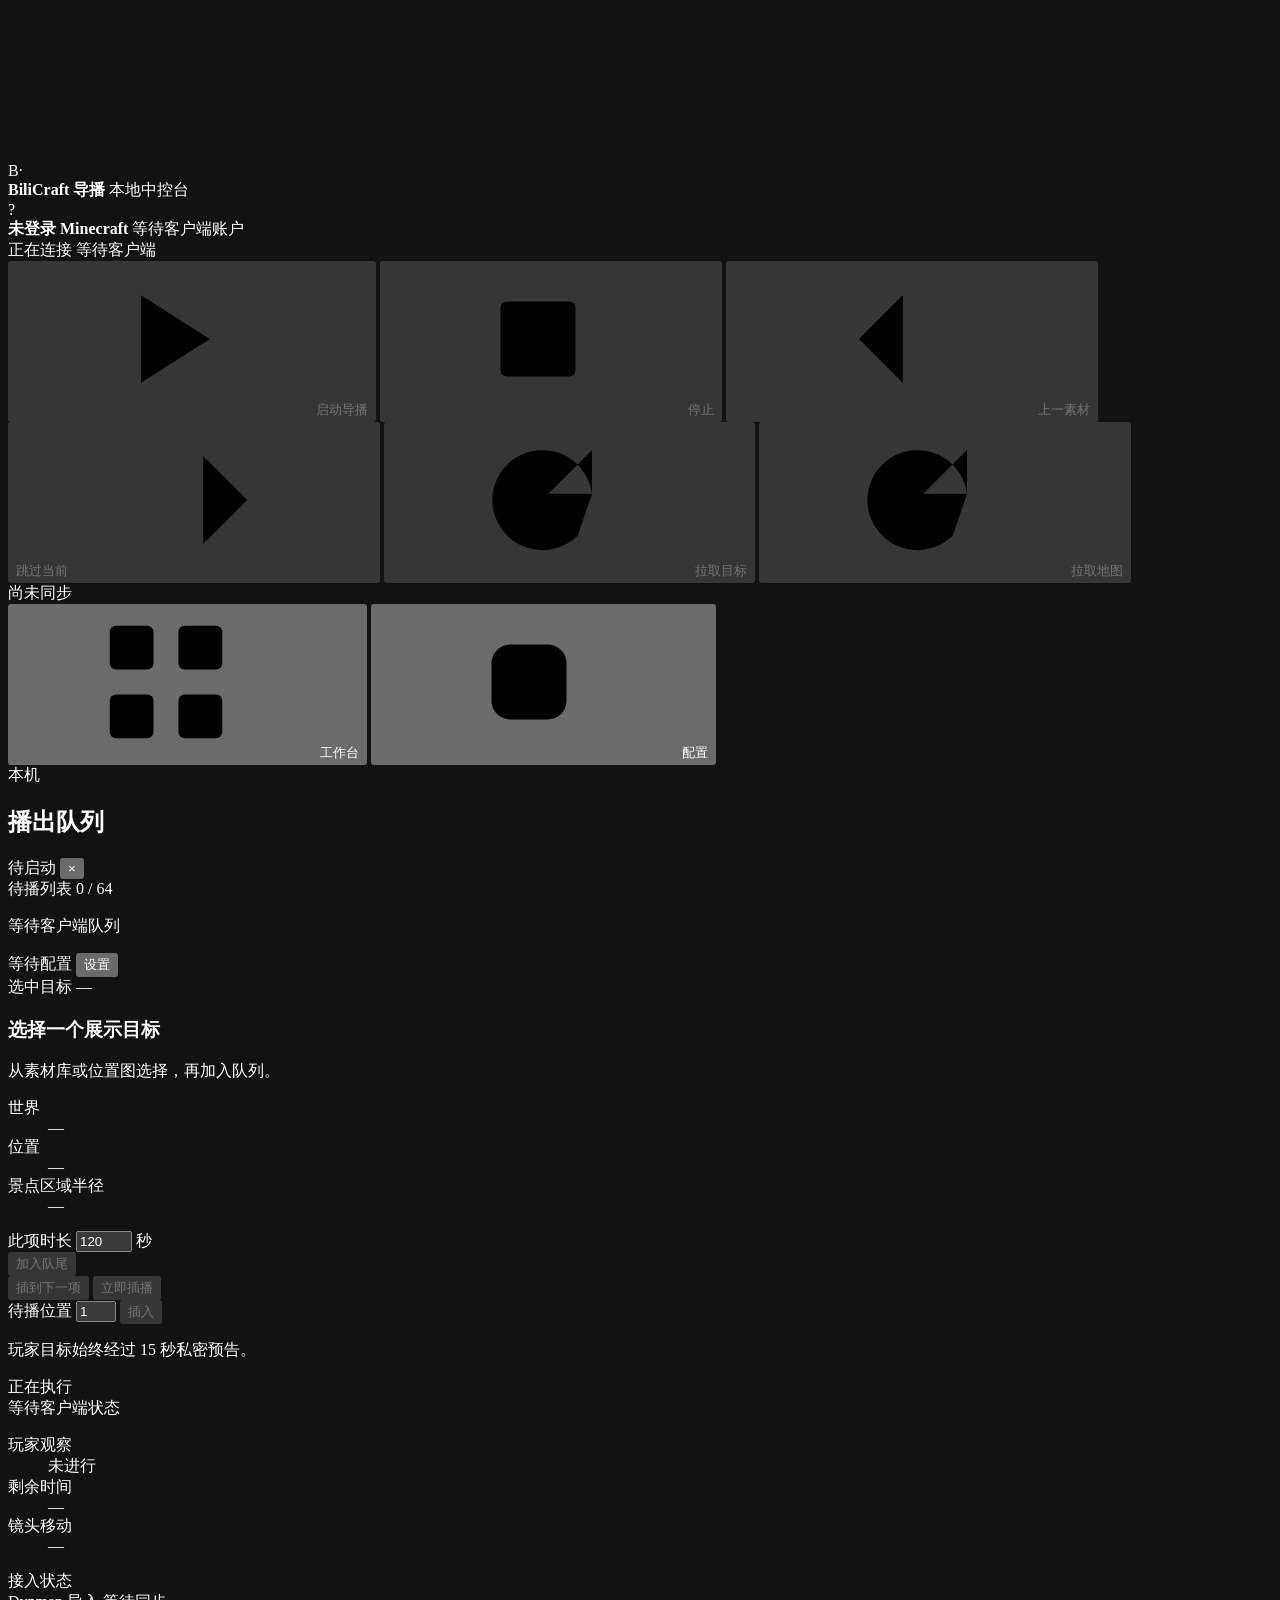
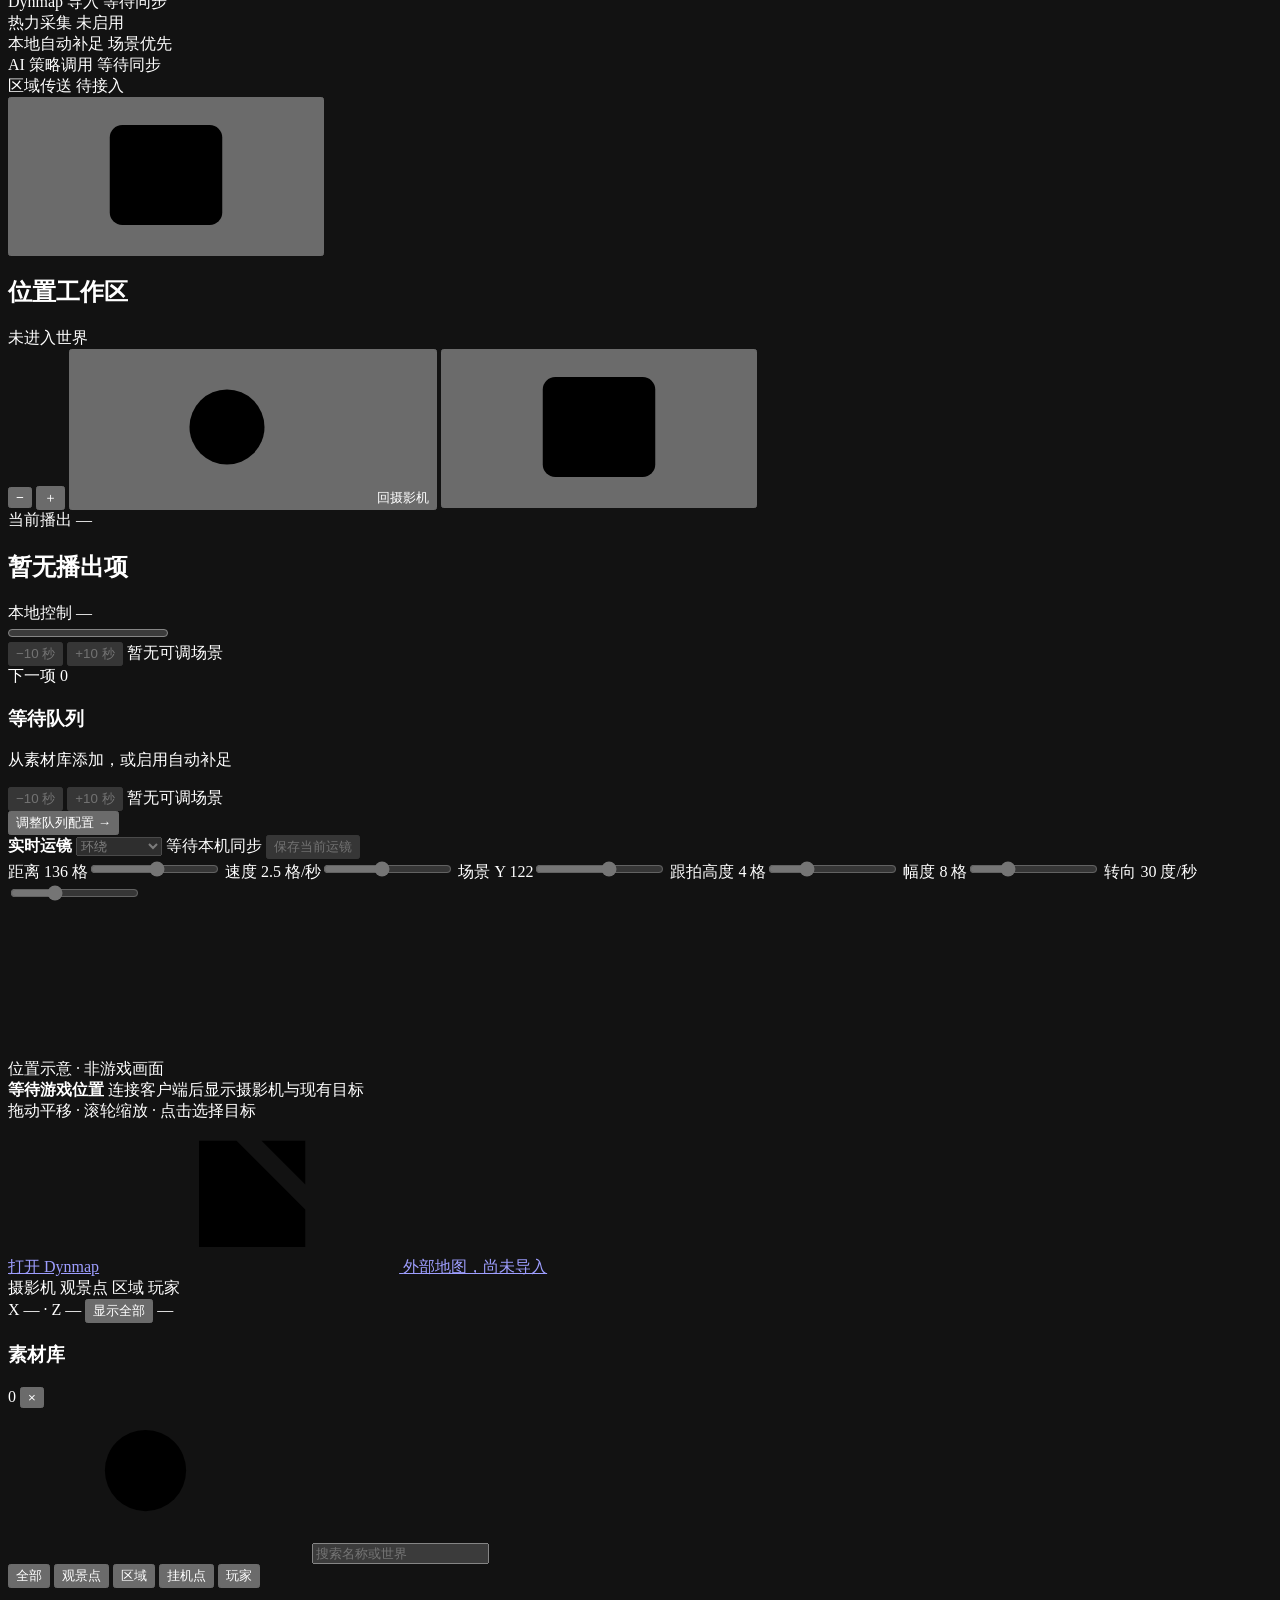
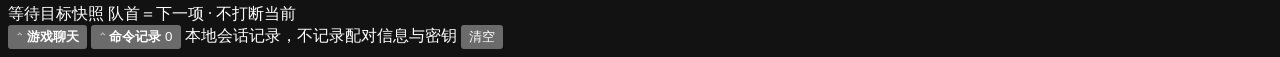
==== commit 6c00c017: "feat: release v0.1.3 with server idle points and prepared shot transitions" ====
--- a/client-mod/src/main/resources/assets/bilicraftdirector/control/index.html
+++ b/client-mod/src/main/resources/assets/bilicraftdirector/control/index.html
@@ -359,6 +359,7 @@
                             <button class="active" data-kind="ALL" aria-pressed="true">全部</button>
                             <button data-kind="VIEWPOINT" aria-pressed="false">观景点</button>
                             <button data-kind="AREA" aria-pressed="false">区域</button>
+                            <button data-kind="IDLE" aria-pressed="false">挂机点</button>
                             <button data-kind="PLAYER" aria-pressed="false">玩家</button>
                         </div>
                         <ul id="targetsList" class="targets-list" aria-label="展示目标列表">
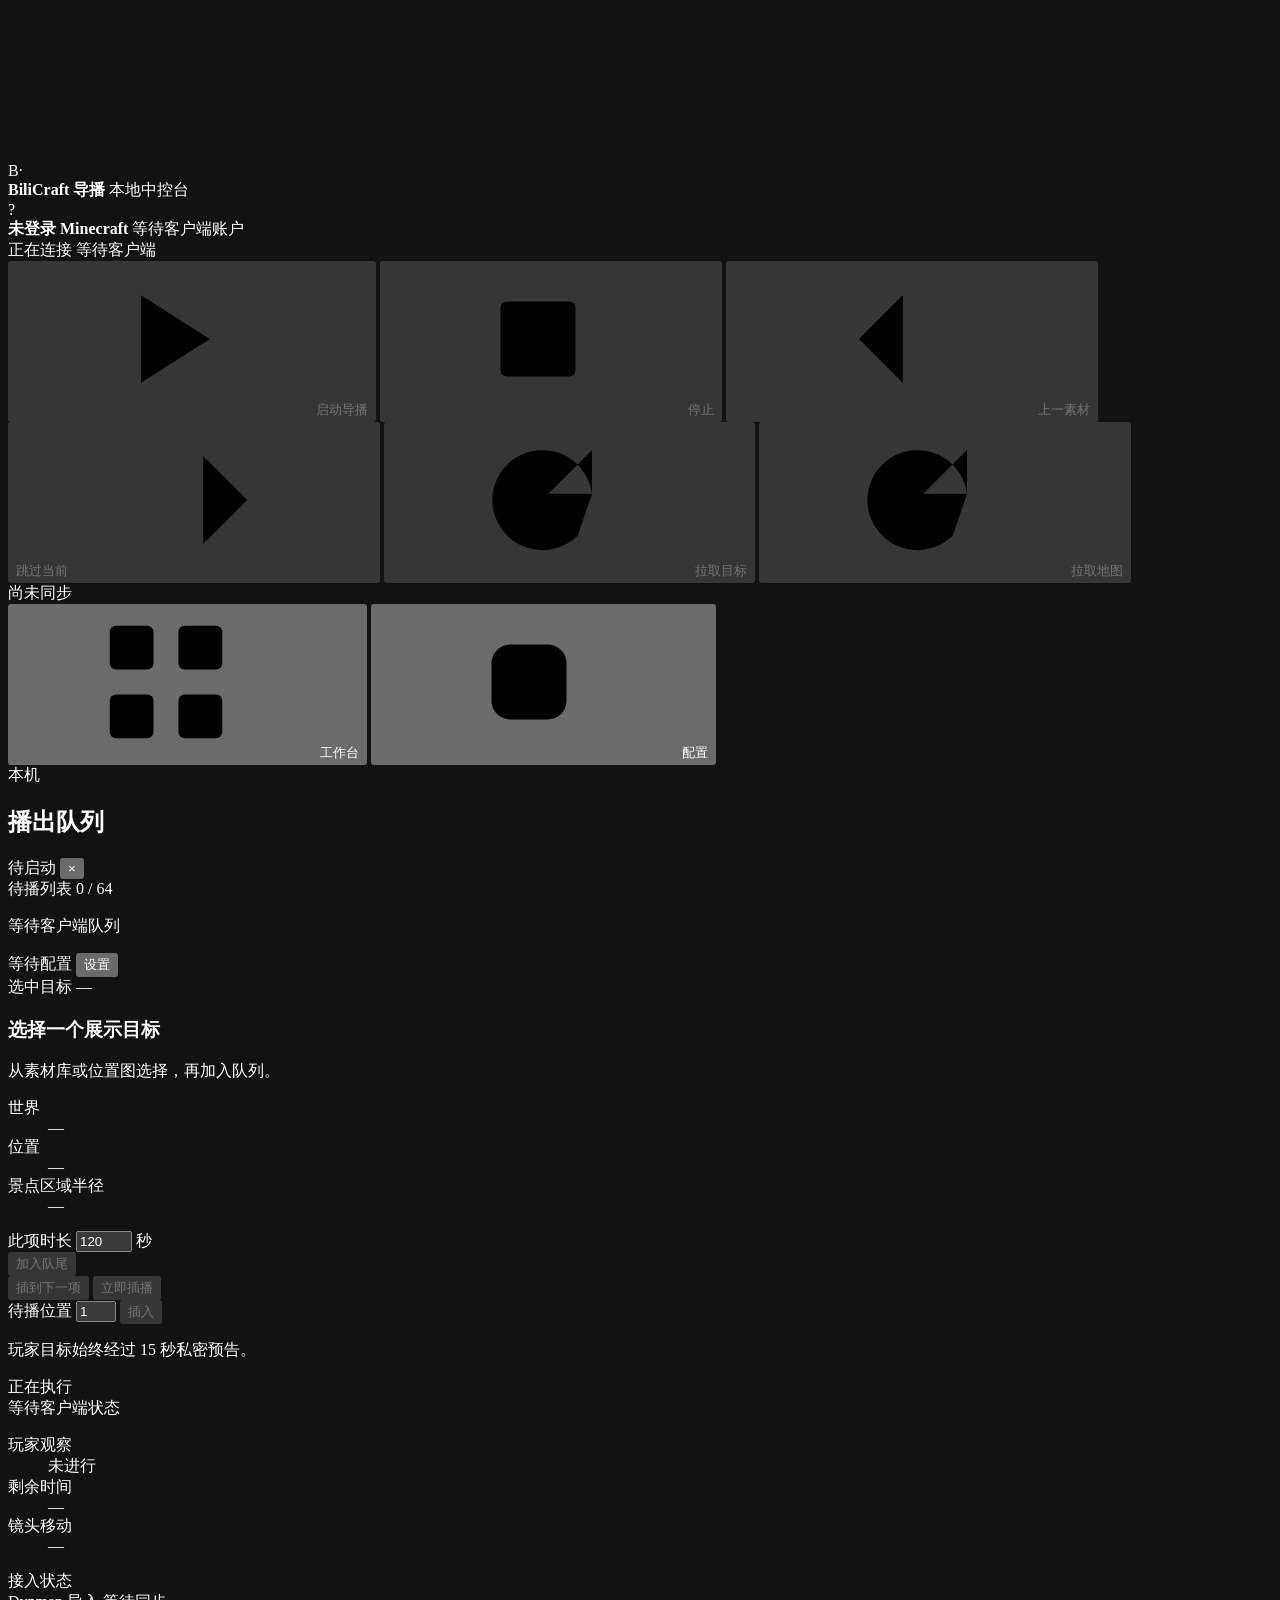
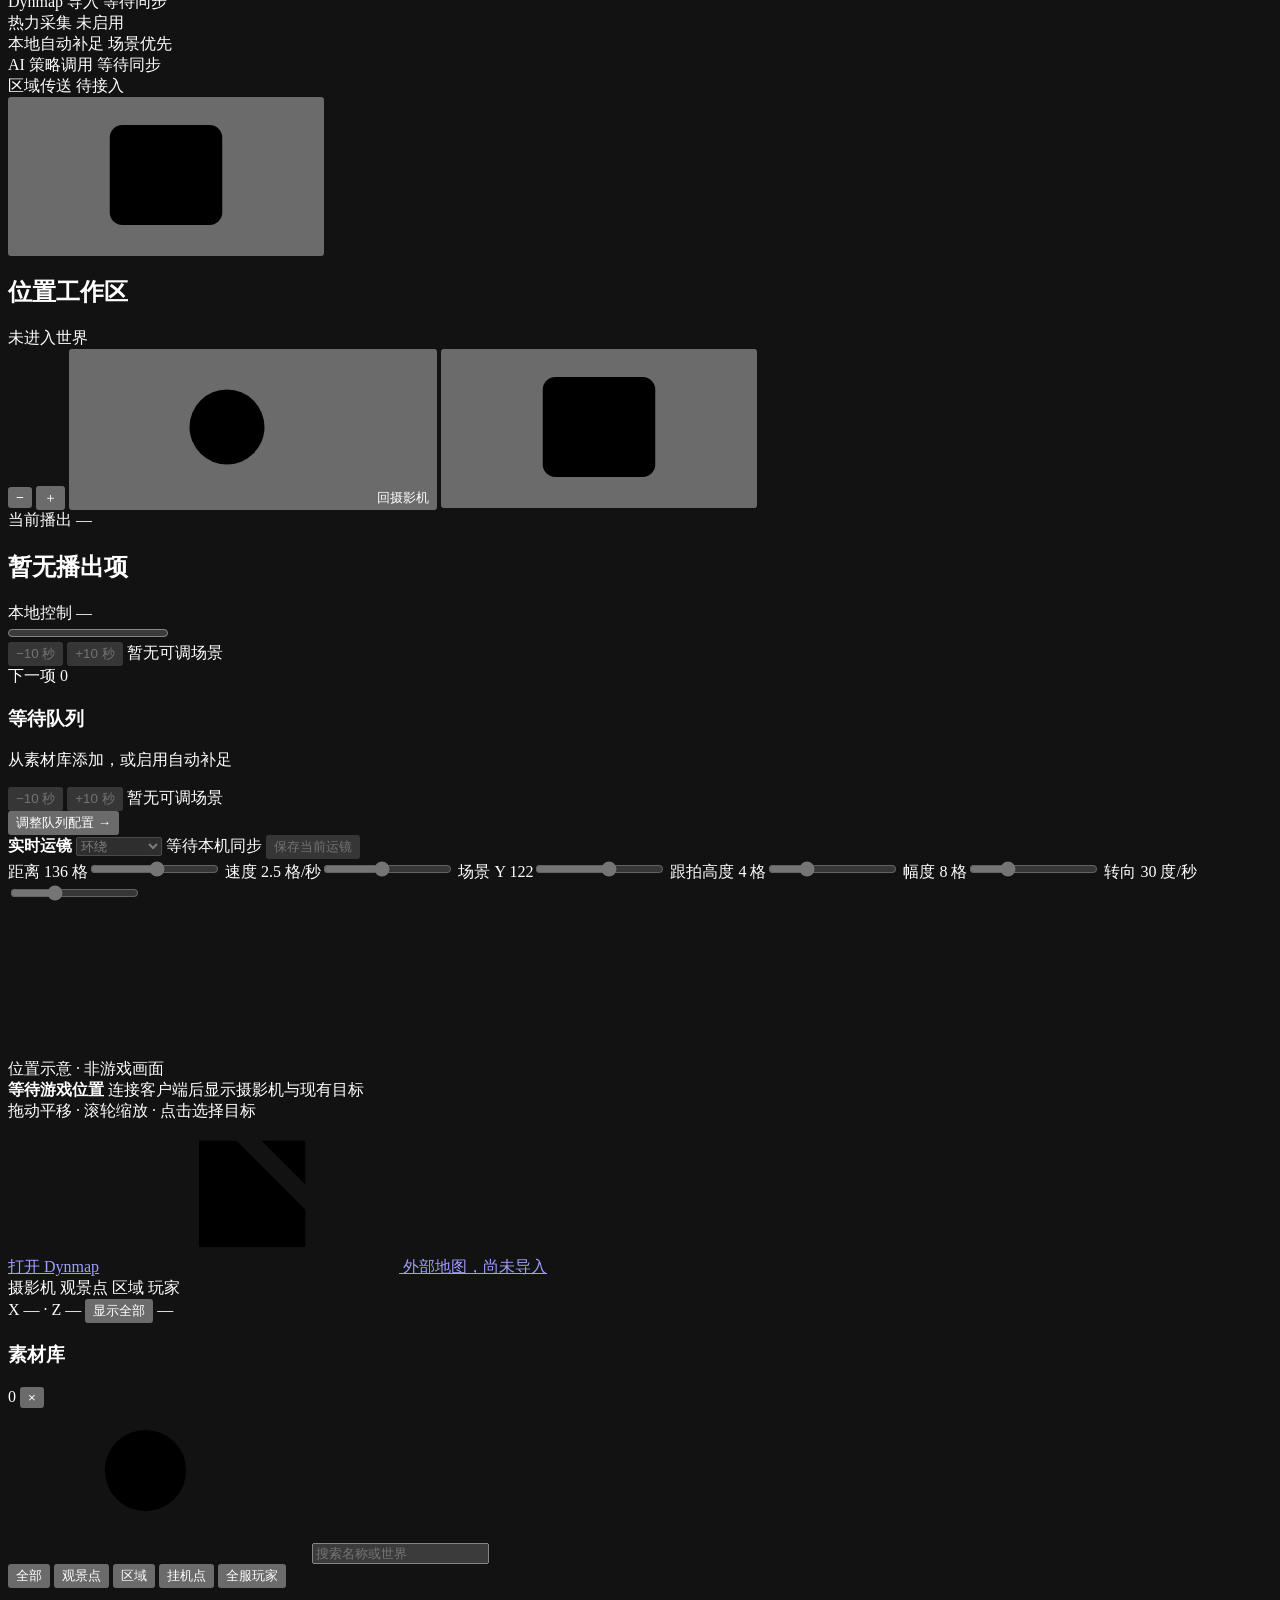
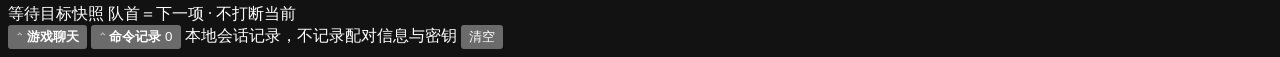
==== commit 053bca1f: "feat: release full player roster and recover automatic queue" ====
--- a/client-mod/src/main/resources/assets/bilicraftdirector/control/index.html
+++ b/client-mod/src/main/resources/assets/bilicraftdirector/control/index.html
@@ -360,7 +360,7 @@
                             <button data-kind="VIEWPOINT" aria-pressed="false">观景点</button>
                             <button data-kind="AREA" aria-pressed="false">区域</button>
                             <button data-kind="IDLE" aria-pressed="false">挂机点</button>
-                            <button data-kind="PLAYER" aria-pressed="false">玩家</button>
+                            <button data-kind="PLAYER" aria-pressed="false">全服玩家</button>
                         </div>
                         <ul id="targetsList" class="targets-list" aria-label="展示目标列表">
                         </ul>
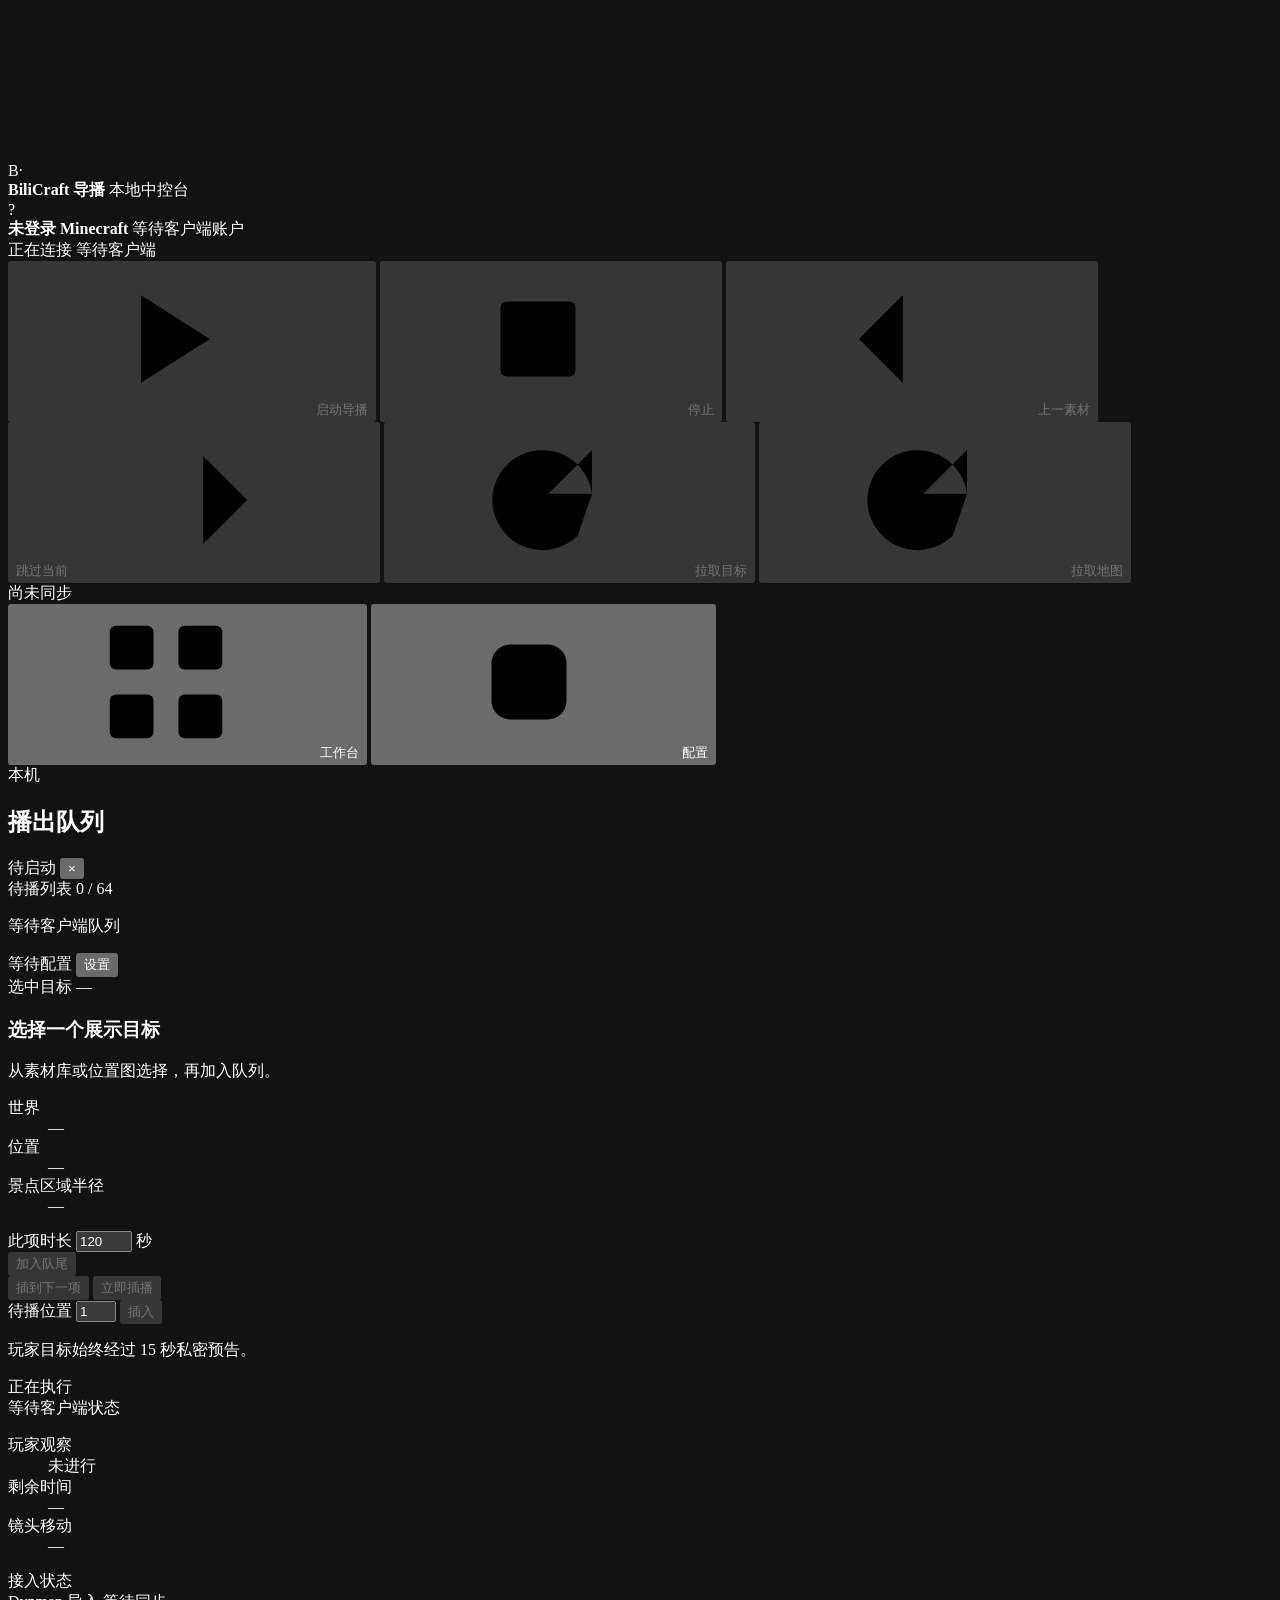
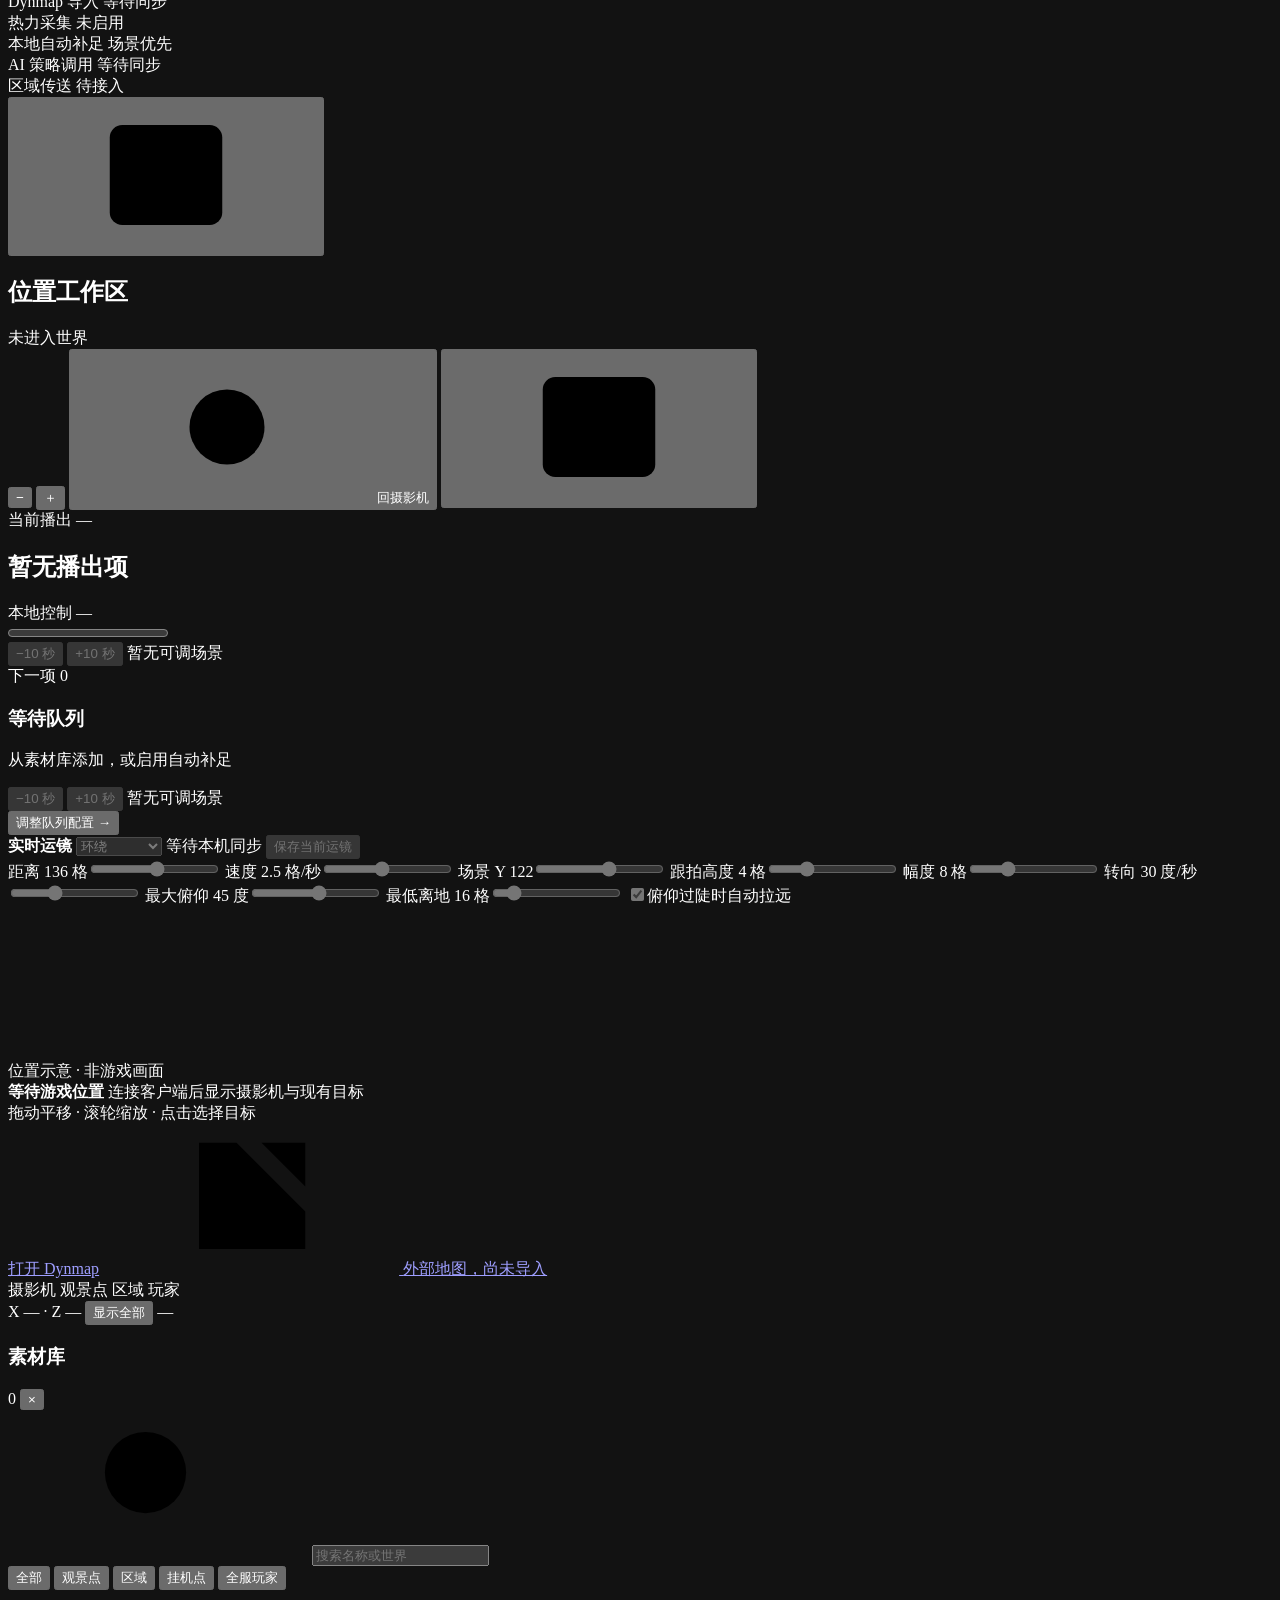
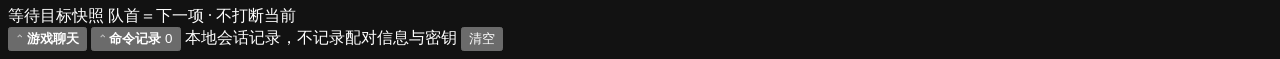
==== commit d3e0f149: "fix: repair blocked scene landings and preserve camera framing" ====
--- a/client-mod/src/main/resources/assets/bilicraftdirector/control/index.html
+++ b/client-mod/src/main/resources/assets/bilicraftdirector/control/index.html
@@ -304,6 +304,9 @@
                                 <label>跟拍高度 <output id="livePlayerHeightOffsetValue">4 格</output><input id="livePlayerHeightOffset" data-camera-setting="playerHeightOffset" aria-label="实时玩家跟拍高度偏移" type="range" min="1" max="12" step="0.5" value="4" disabled></label>
                                 <label>幅度 <output id="liveMotionAmplitudeValue">8 格</output><input id="liveMotionAmplitude" data-camera-setting="motionAmplitude" aria-label="实时运动幅度" type="range" min="2" max="24" step="0.5" value="8" disabled></label>
                                 <label>转向 <output id="liveTurnRateDegreesPerSecondValue">30 度/秒</output><input id="liveTurnRateDegreesPerSecond" data-camera-setting="turnRateDegreesPerSecond" aria-label="实时转向速度" type="range" min="6" max="80" step="1" value="30" disabled></label>
+                                <label class="live-pitch-control">最大俯仰 <output id="liveMaxPitchDegreesValue">45 度</output><input id="liveMaxPitchDegrees" data-camera-setting="maxPitchDegrees" aria-label="实时最大俯仰角" type="range" min="5" max="80" step="1" value="45" disabled></label>
+                                <label class="live-ground-control">最低离地 <output id="liveMinGroundClearanceValue">16 格</output><input id="liveMinGroundClearance" data-camera-setting="minGroundClearance" aria-label="实时场景最低离地高度" type="range" min="0" max="128" step="1" value="16" disabled></label>
+                                <label class="live-auto-distance"><input id="liveAutoDistance" type="checkbox" checked disabled><span>俯仰过陡时自动拉远</span></label>
                             </div>
                         </section>
                         <div class="map-canvas-wrap" id="mapContainer">
@@ -384,6 +387,7 @@
                         <button data-config-tab="queue" aria-pressed="false">队列</button>
                         <button data-config-tab="ai" aria-pressed="false">AI 提供方</button>
                         <button data-config-tab="map" aria-pressed="false">地图数据</button>
+                        <button data-config-tab="web" aria-pressed="false">本地中控</button>
                         <button data-config-tab="rules" aria-pressed="false">规则与能力</button>
                     </nav>
                     <section id="cameraConfig" class="configuration-panel" aria-label="运镜配置">
@@ -441,6 +445,20 @@
                                         <input id="turnRateDegreesPerSecondRange" type="range" min="6" max="80" step="1" value="30">
                                         <input id="turnRateDegreesPerSecondNumber" type="number" min="6" max="80" step="any" required value="30" aria-label="转向速度上限数值">
                                     </div>
+                                    <label class="slider-label" for="maxPitchDegreesRange">最大俯仰角 <span>度</span></label>
+                                    <div class="slider-control">
+                                        <input id="maxPitchDegreesRange" type="range" min="5" max="80" step="1" value="45">
+                                        <input id="maxPitchDegreesNumber" type="number" min="5" max="80" step="any" required value="45" aria-label="最大俯仰角数值">
+                                    </div>
+                                    <p class="field-help">默认 45°，可设置 5–80°；同时限制向上和向下俯仰，避免镜头过陡。服务器挂机点保持管理员保存的原始位姿。</p>
+                                    <label class="slider-label" for="minGroundClearanceRange">场景最低离地高度 <span>格</span></label>
+                                    <div class="slider-control">
+                                        <input id="minGroundClearanceRange" type="range" min="0" max="128" step="1" value="16">
+                                        <input id="minGroundClearanceNumber" type="number" min="0" max="128" step="any" required value="16" aria-label="场景最低离地高度数值">
+                                    </div>
+                                    <p class="field-help">默认 16 格，范围 0–128 格，0 为关闭。按镜头脚下真实地表临时抬升，不修改保存的场景 Y；玩家跟拍和服务器挂机点不使用此项。</p>
+                                    <label class="checkbox-row"><input id="autoDistance" type="checkbox" checked><span>俯仰过陡时自动增加镜头距离</span></label>
+                                    <p class="field-help">默认开启，按照最大俯仰角拉远机位；机位仍须满足世界边界、排除区及地形检查。</p>
                                     <div class="form-actions">
                                         <button id="saveCamera" class="button" type="submit" disabled>应用并保存</button>
                                         <button class="text-button" id="resetCamera" type="button">放弃草稿</button>
@@ -451,7 +469,7 @@
                             </section>
                             <aside class="configuration-notes">
                                 <h3>应用范围</h3>
-                                <p>默认使用环绕：距离 136 格、速度 2.5 格 / 秒、场景 Y=122、跟拍高度 4 格、幅度 8 格、转向 30 度 / 秒。已保存的参数优先。</p>
+                                <p>默认使用环绕：距离 136 格、速度 2.5 格 / 秒、场景 Y=122、跟拍高度 4 格、幅度 8 格、转向 30 度 / 秒、最大俯仰 45°、场景最低离地 16 格。已保存的参数优先。</p>
                                 <p>应用并保存后，由 Mod 的同一运镜入口执行。不会启动已经停止的导播。</p>
                                 <dl>
                                     <dt>镜头距离</dt>
@@ -462,6 +480,10 @@
                                     <dd>场景绝对 Y 为 −64–256，默认 122，机位仍须位于当前世界高度范围内。玩家跟拍高度为 1–12 格，默认 4 格，随玩家升降。运动幅度仍为 2–24 格。</dd>
                                     <dt>转向速度</dt>
                                     <dd>6–80 度 / 秒，越低转头越舒缓。移动速度与转头速度独立调整。</dd>
+                                    <dt>最大俯仰角</dt>
+                                    <dd>5–80°，默认 45°，上下对称限制；仅限制观察角度，不修改景点坐标或服务器挂机点。</dd>
+                                    <dt>场景最低离地高度</dt>
+                                    <dd>0–128 格，默认 16 格；0 关闭。读取镜头脚下地表临时抬升，保存的绝对 Y 保持原值。玩家跟拍和服务器挂机点例外。</dd>
                                 </dl>
                                 <p>固定机位和摇镜会先平滑前往机位，再保持位置。跟拍用于玩家时保持后侧构图；用于场景时保持入镜方向。</p>
                                 <p>输入界面、玩家预告或权限条件需要暂停时，运镜会继续服从客户端与服务器检查。</p>
@@ -664,6 +686,44 @@
                                 <p>点击按钮后由客户端直连地图外链，不经游戏服务器下载或传输地图 JSON；页面轮询只读取本机状态。当前未启用持续热力采集。</p>
                                 <h3>没有导播服务时</h3>
                                 <p>照常使用本机地图来源、观景缓存、巡游与队列。玩家跟随仍须由导播服务授权，不会在本地模式下启动。</p>
+                            </aside>
+                        </div>
+                    </section>
+                    <section id="webConfig" class="configuration-panel" hidden aria-label="本地中控配置">
+                        <div class="configuration-heading">
+                            <h2>本地中控</h2>
+                            <p>设置 WebUI 下次启动时优先使用的端口。保存后当前页面继续使用原地址，完整重启客户端后生效。</p>
+                        </div>
+                        <div class="configuration-columns">
+                            <section class="configuration-card">
+                                <form id="webSettingsForm">
+                                    <div class="form-section-heading">
+                                        <h3>首选端口</h3>
+                                        <span id="webDraftStatus">等待同步</span>
+                                    </div>
+                                    <label class="setting-label" for="webPreferredPort">本地端口</label>
+                                    <input id="webPreferredPort" class="setting-number" type="number" min="1" max="65535" step="1" required value="16360" disabled>
+                                    <p class="field-help">默认 16360，可设置 1–65535。首选端口被占用时自动向后寻找可用端口。</p>
+                                    <div class="form-actions">
+                                        <button id="saveWebSettings" class="button accent" type="submit" disabled>保存，下次重启生效</button>
+                                        <button id="resetWebSettings" class="button" type="button" disabled>放弃草稿</button>
+                                    </div>
+                                </form>
+                                <dl class="map-data-details">
+                                    <dt>当前实际地址</dt><dd id="webActiveAddress">等待同步</dd>
+                                    <dt>本次启动首选端口</dt><dd id="webStartPort">—</dd>
+                                    <dt>已保存首选端口</dt><dd id="webSavedPort">—</dd>
+                                </dl>
+                                <p id="webPortFallback" class="field-help">等待客户端端口状态。</p>
+                                <p id="webRestartStatus" class="field-help" role="status">保存不会切换当前中控地址。</p>
+                            </section>
+                            <aside class="configuration-notes">
+                                <h3>保存与生效</h3>
+                                <p>完整退出并重新启动 Minecraft 客户端后，中控会从已保存的首选端口开始绑定。退出服务器、停止导播或刷新网页不会重新绑定端口。</p>
+                                <h3>端口占用时</h3>
+                                <p>首选端口不可用时自动顺延；实际使用的地址显示在左侧。重启后请从 Mod 菜单重新打开中控。</p>
+                                <h3>仅本机访问</h3>
+                                <p>中控固定监听 127.0.0.1。本页只设置端口，不改变登录配对与访问权限。</p>
                             </aside>
                         </div>
                     </section>
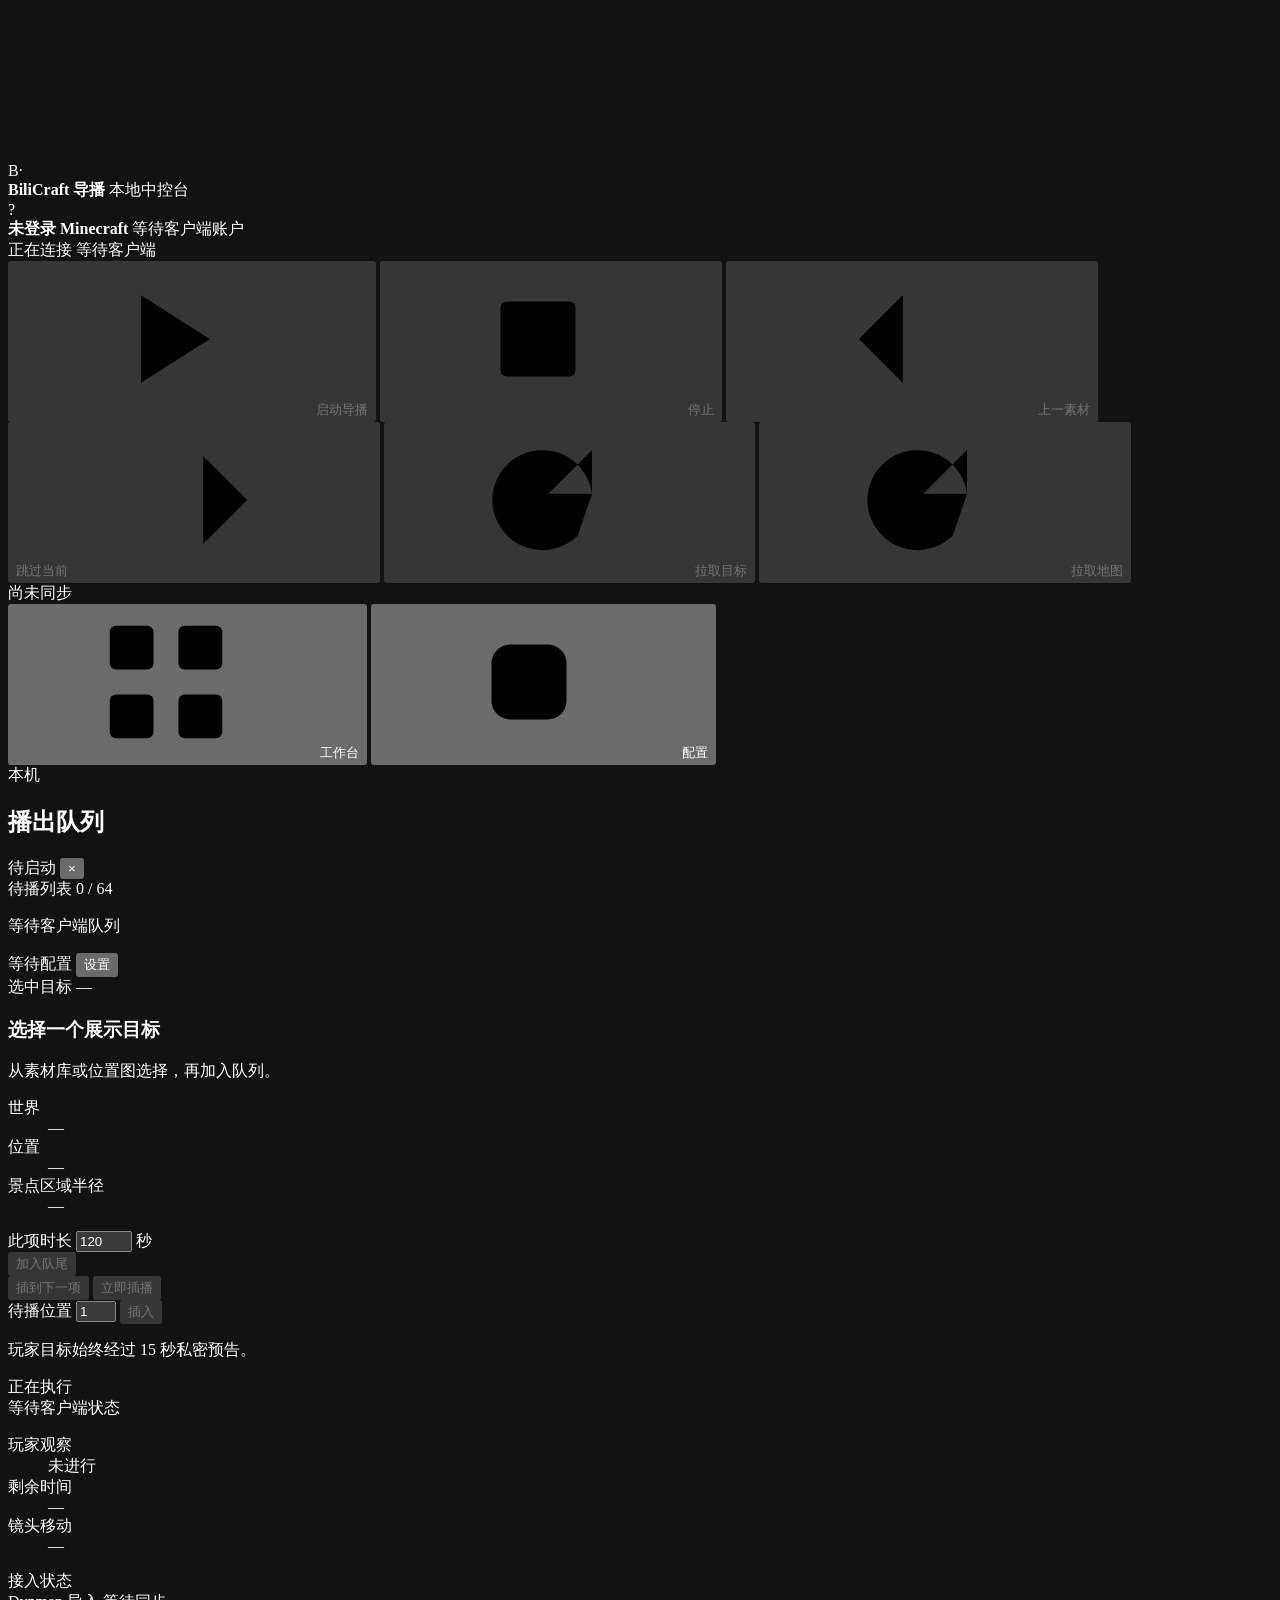
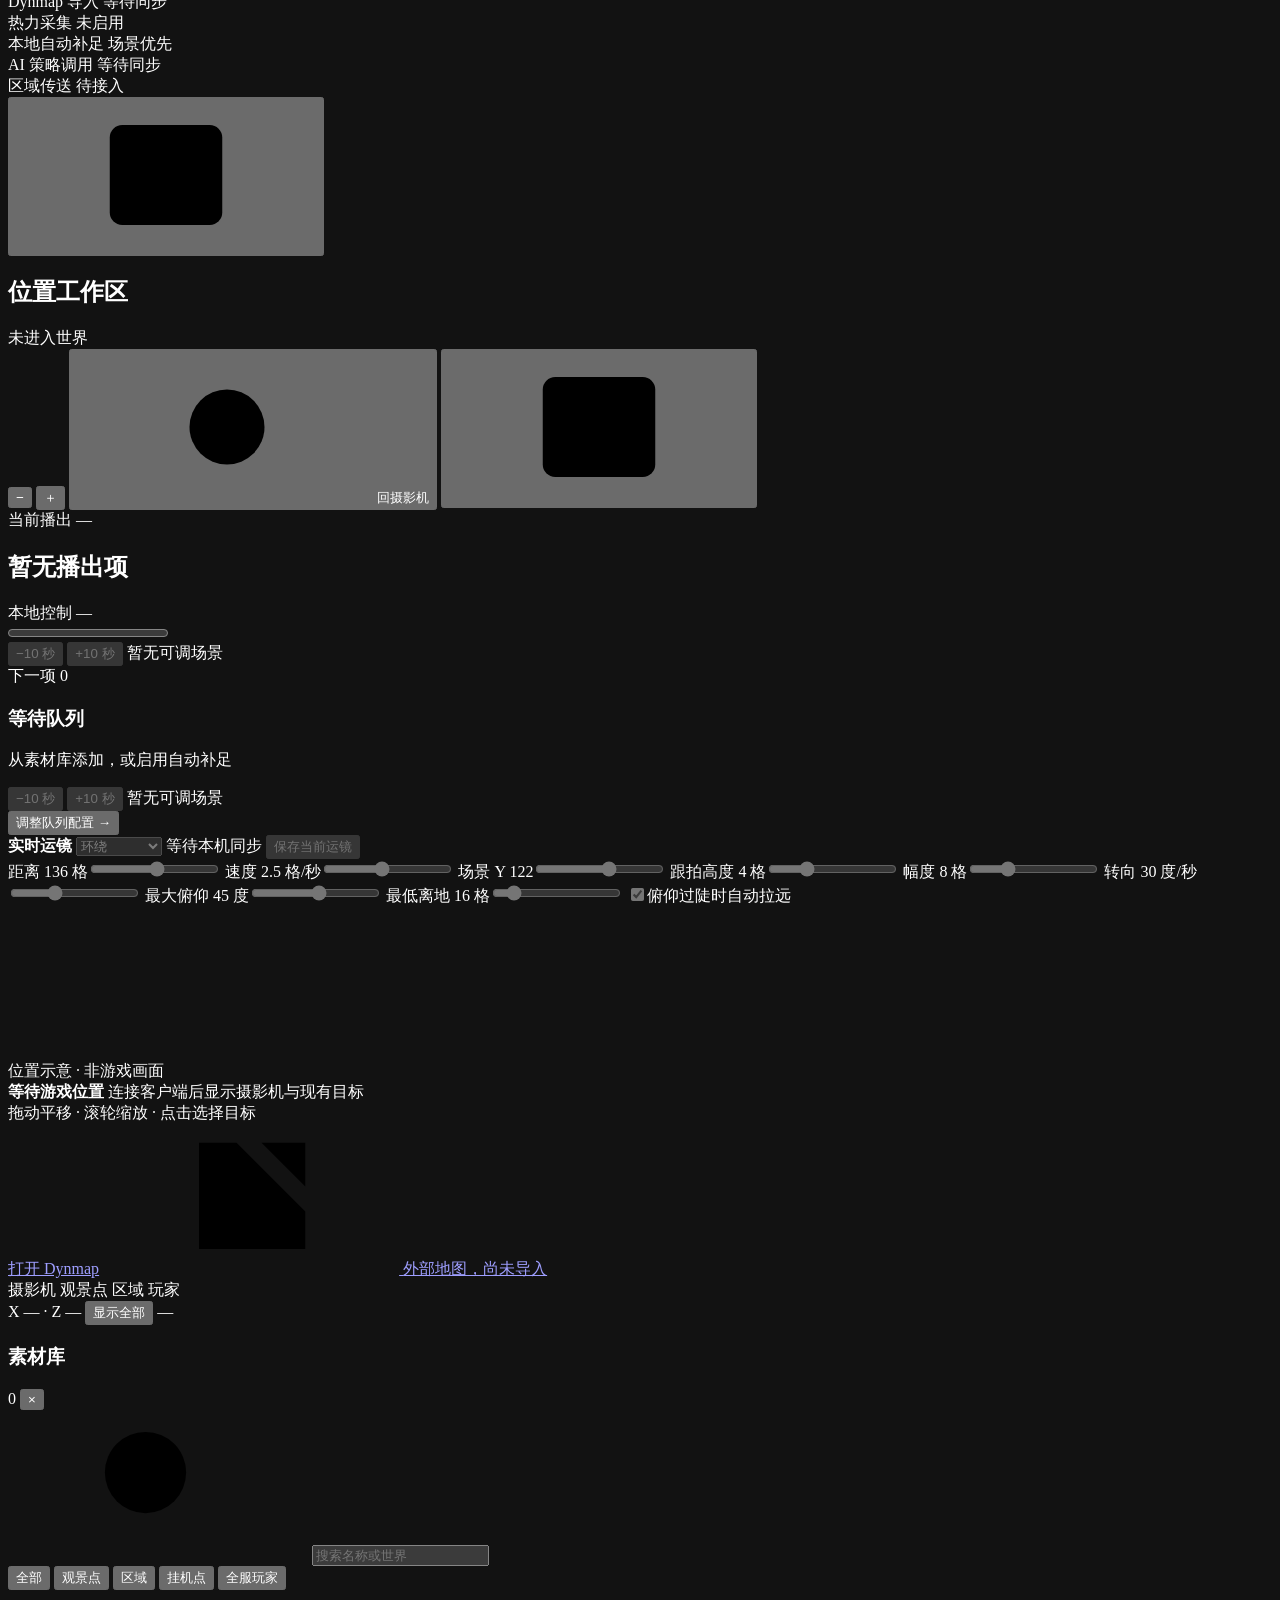
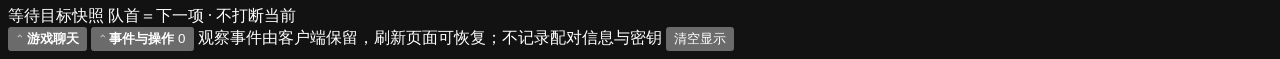
==== commit de3f7efc: "feat: improve local control, camera motion and observation events" ====
--- a/client-mod/src/main/resources/assets/bilicraftdirector/control/index.html
+++ b/client-mod/src/main/resources/assets/bilicraftdirector/control/index.html
@@ -771,7 +771,7 @@
                 </section>
             </main>
         </div>
-        <section id="logPanel" class="log-panel collapsed" aria-label="游戏聊天与命令记录">
+        <section id="logPanel" class="log-panel collapsed" aria-label="游戏聊天与事件操作记录">
             <div class="log-heading">
                 <button id="chatToggle" class="log-toggle" aria-expanded="false" aria-controls="chatPanel">
                     <span class="chevron">⌃</span>
@@ -780,11 +780,19 @@
                 </button>
                 <button id="logToggle" class="log-toggle" aria-expanded="false" aria-controls="commandLog">
                     <span class="chevron">⌃</span>
-                    <strong>命令记录</strong>
+                    <strong>事件与操作</strong>
                     <span id="logCount" class="count">0</span>
                 </button>
-                <span id="logLatest" class="log-latest">本地会话记录，不记录配对信息与密钥</span>
-                <button id="clearLogs" class="text-button">清空</button>
+                <span id="logLatest" class="log-latest">观察事件由客户端保留，刷新页面可恢复；不记录配对信息与密钥</span>
+                <button id="clearLogs" class="text-button" title="只清除当前页面显示，不删除客户端内存中的观察事件">清空显示</button>
+            </div>
+            <div id="logTools" class="log-tools" hidden>
+                <div class="log-filters" role="group" aria-label="事件记录筛选">
+                    <button class="active" data-log-filter="all" aria-pressed="true">全部</button>
+                    <button data-log-filter="observation" aria-pressed="false">玩家观察</button>
+                </div>
+                <span id="observationHistoryStatus">等待客户端同步观察事件</span>
+                <button id="exportObservationEvents" class="text-button" title="导出客户端当前内存中的最近200条观察事件，不受当前筛选或清空显示影响；关闭客户端后仅能从游戏日志查找此前事件" disabled>导出观察记录</button>
             </div>
             <div id="chatPanel" class="chat-panel" hidden>
                 <div class="chat-status-row">
